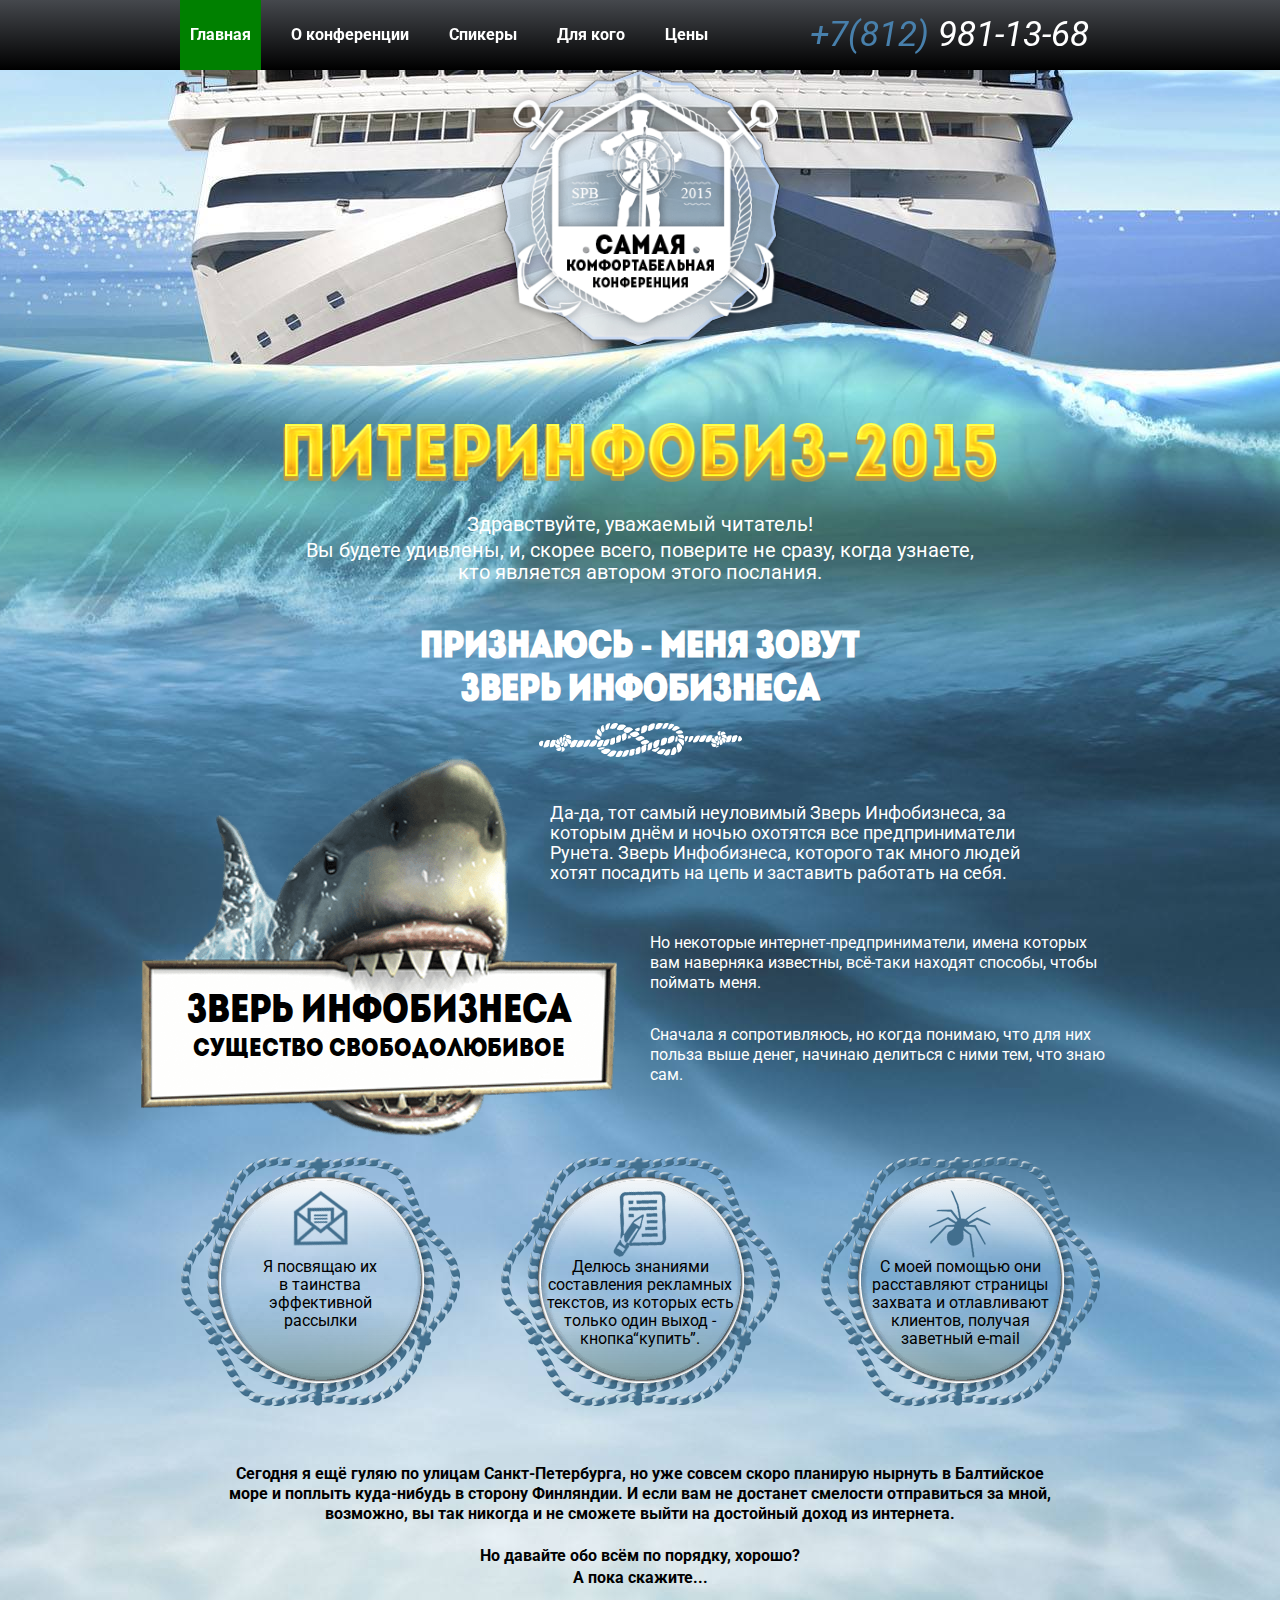
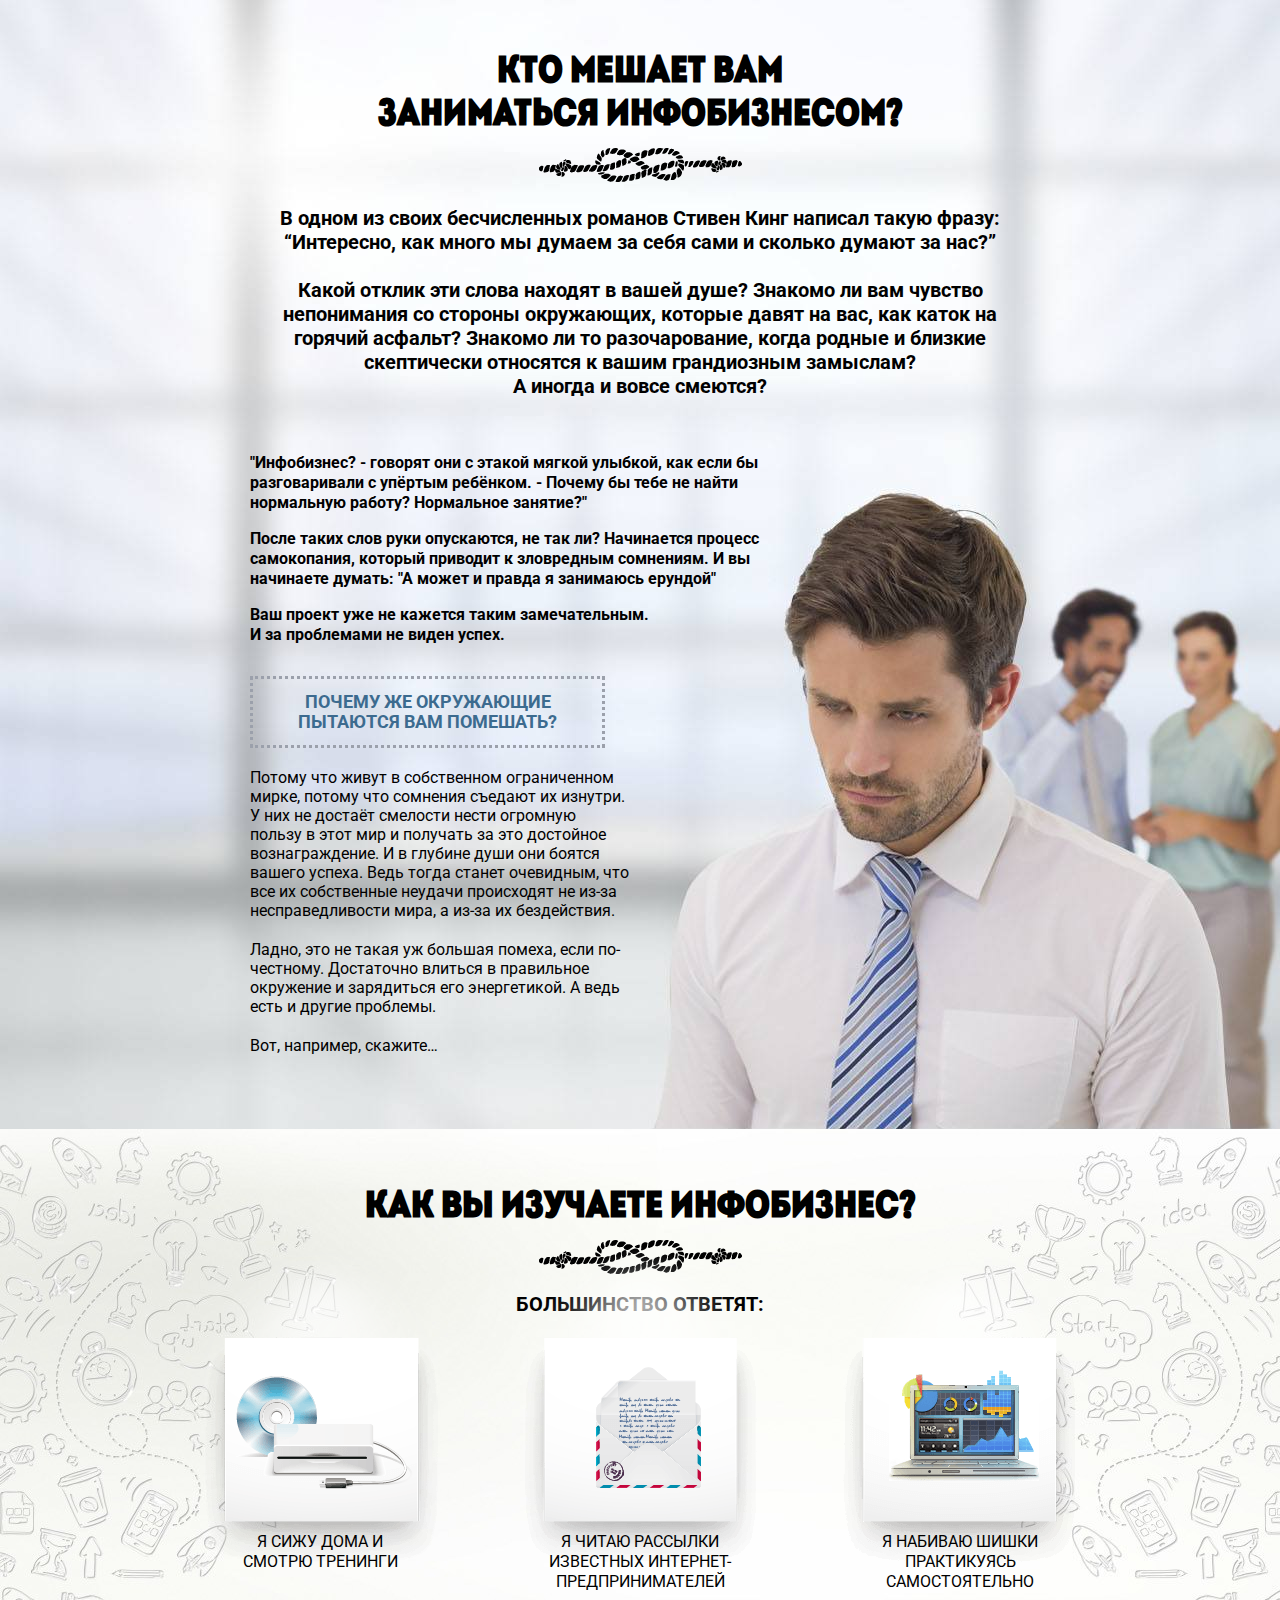
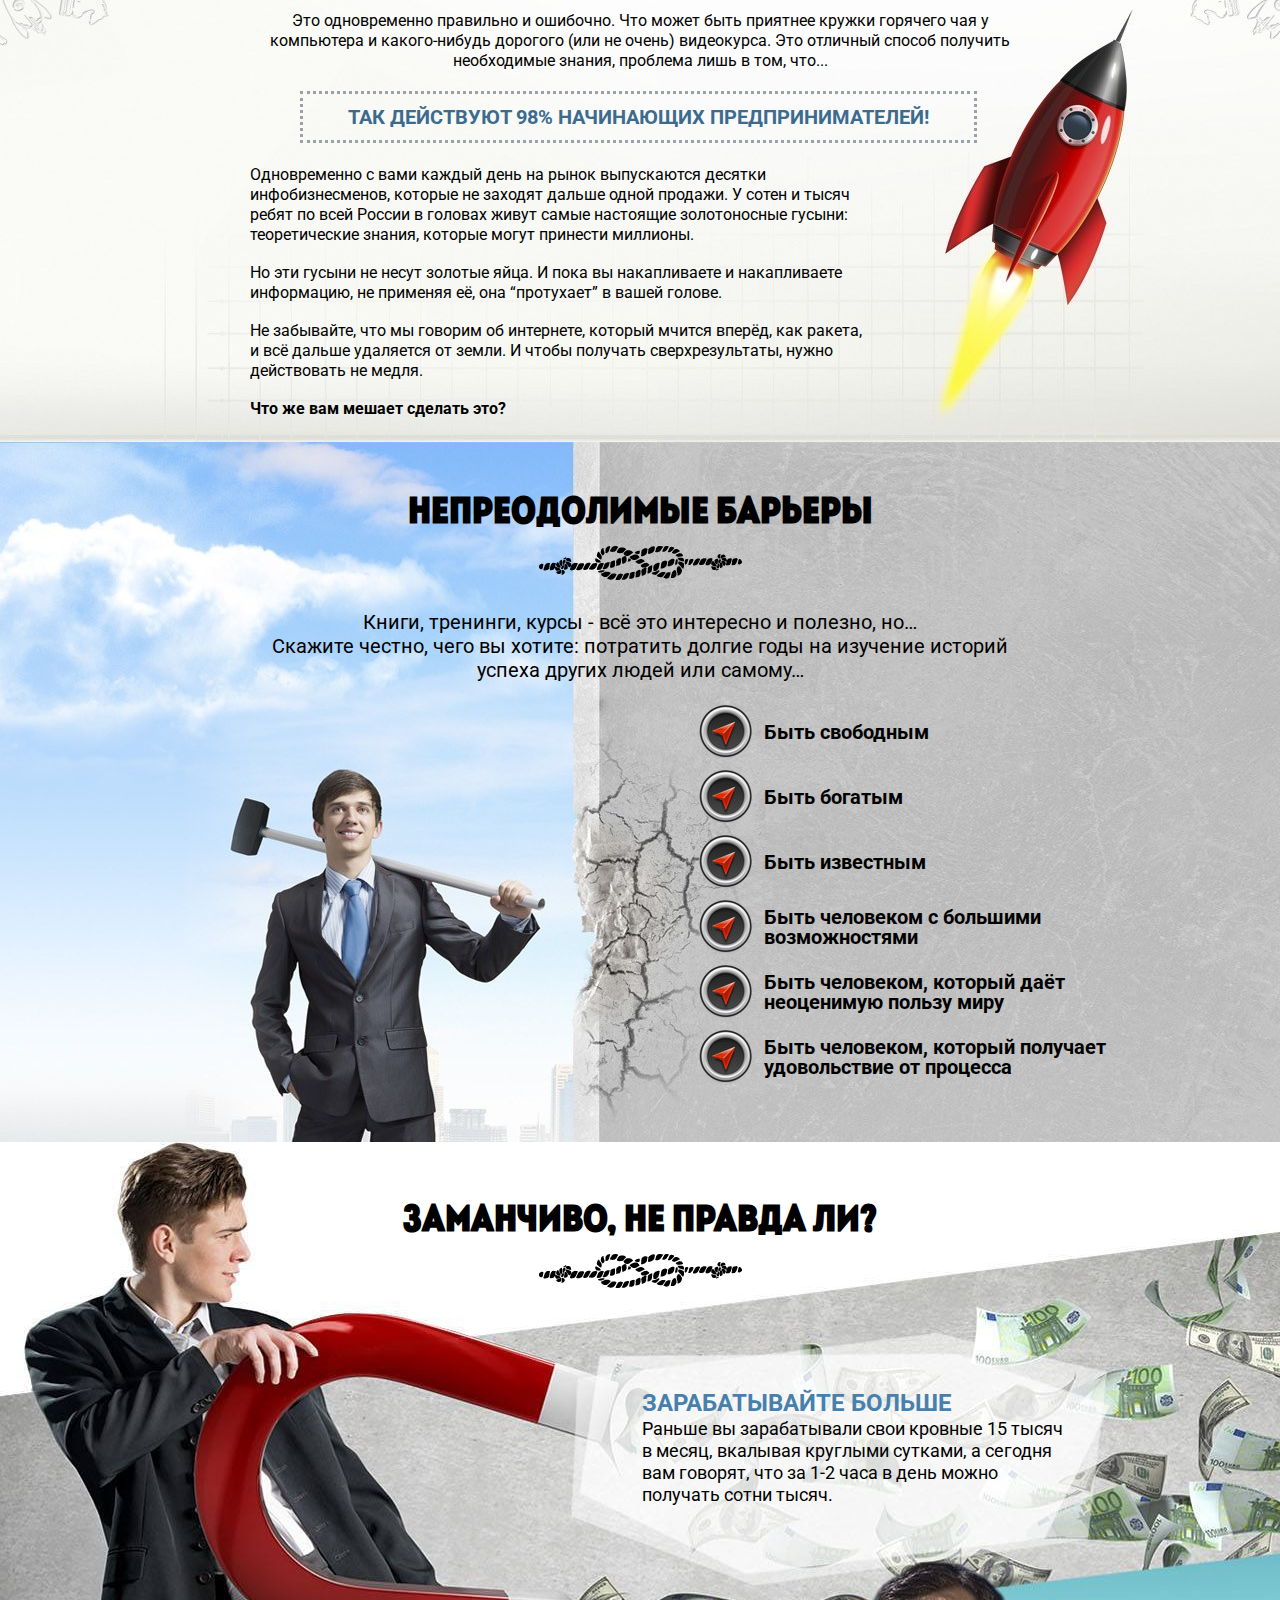
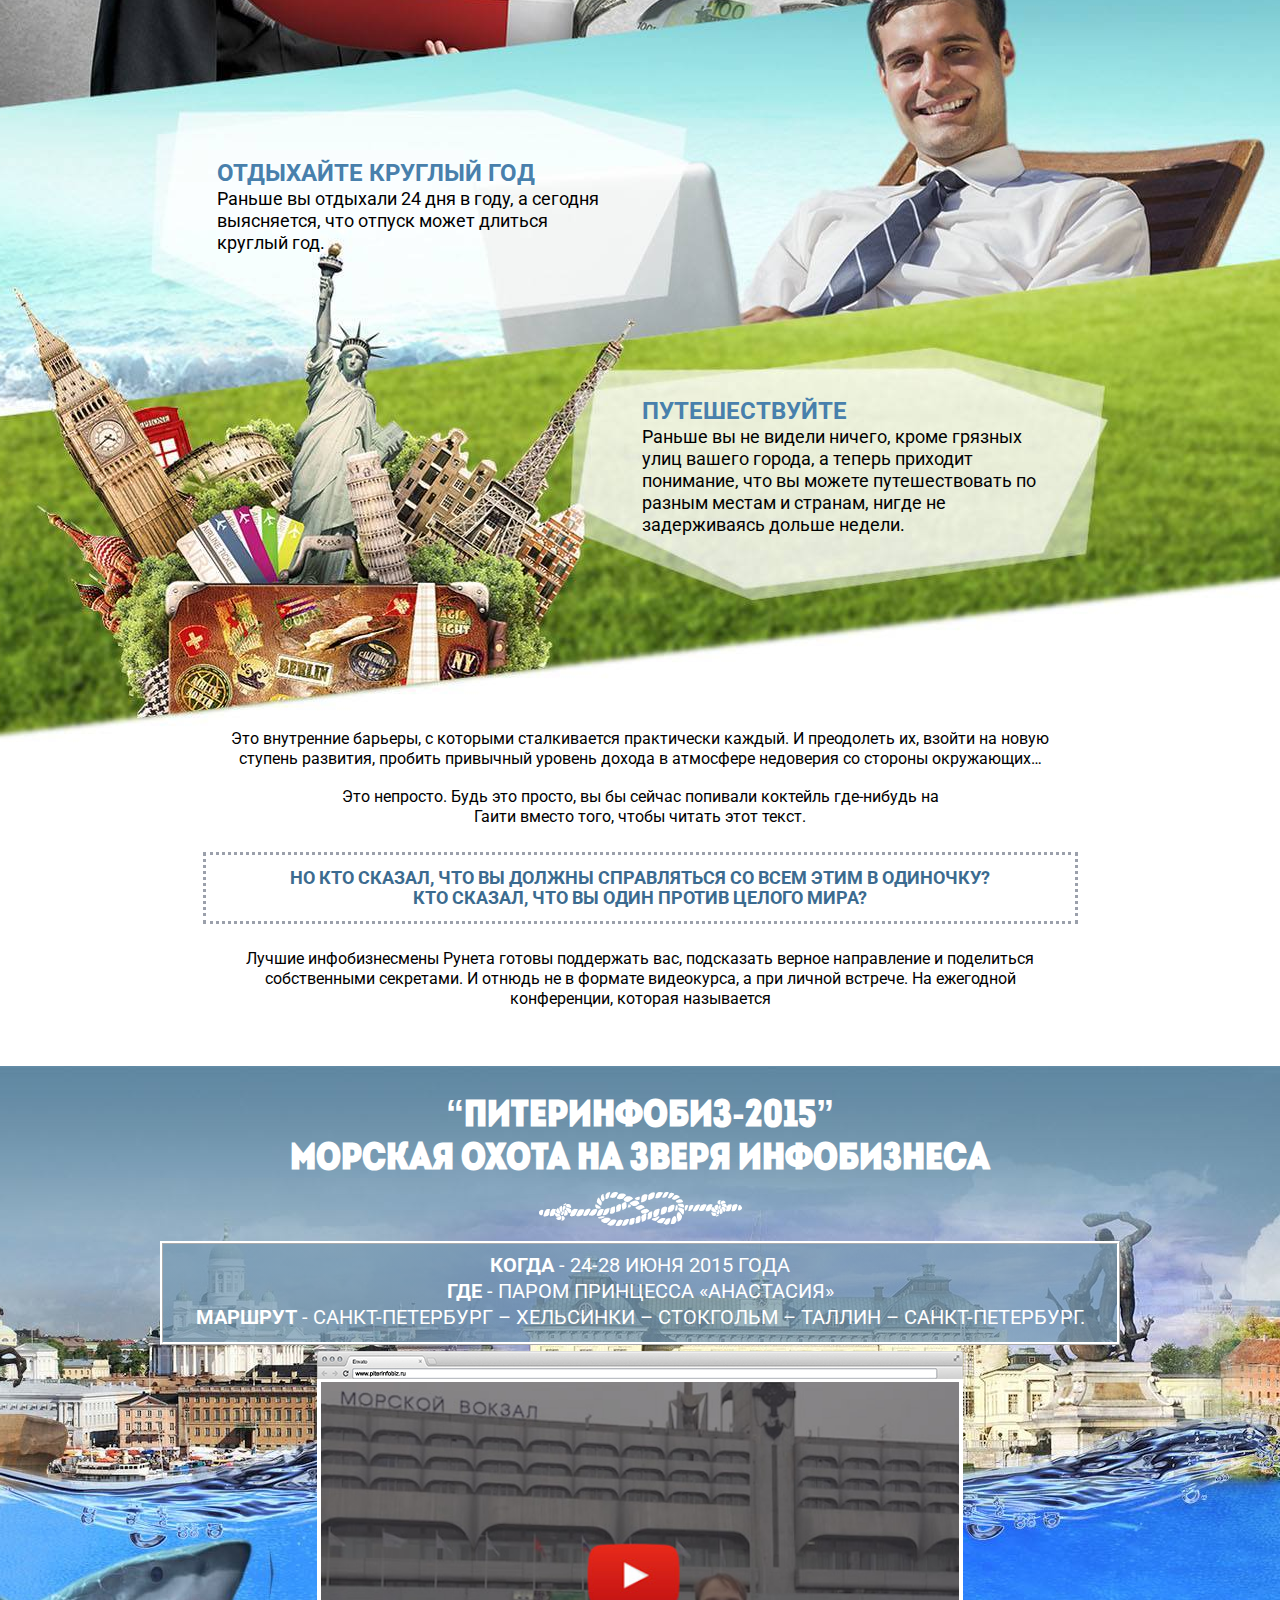
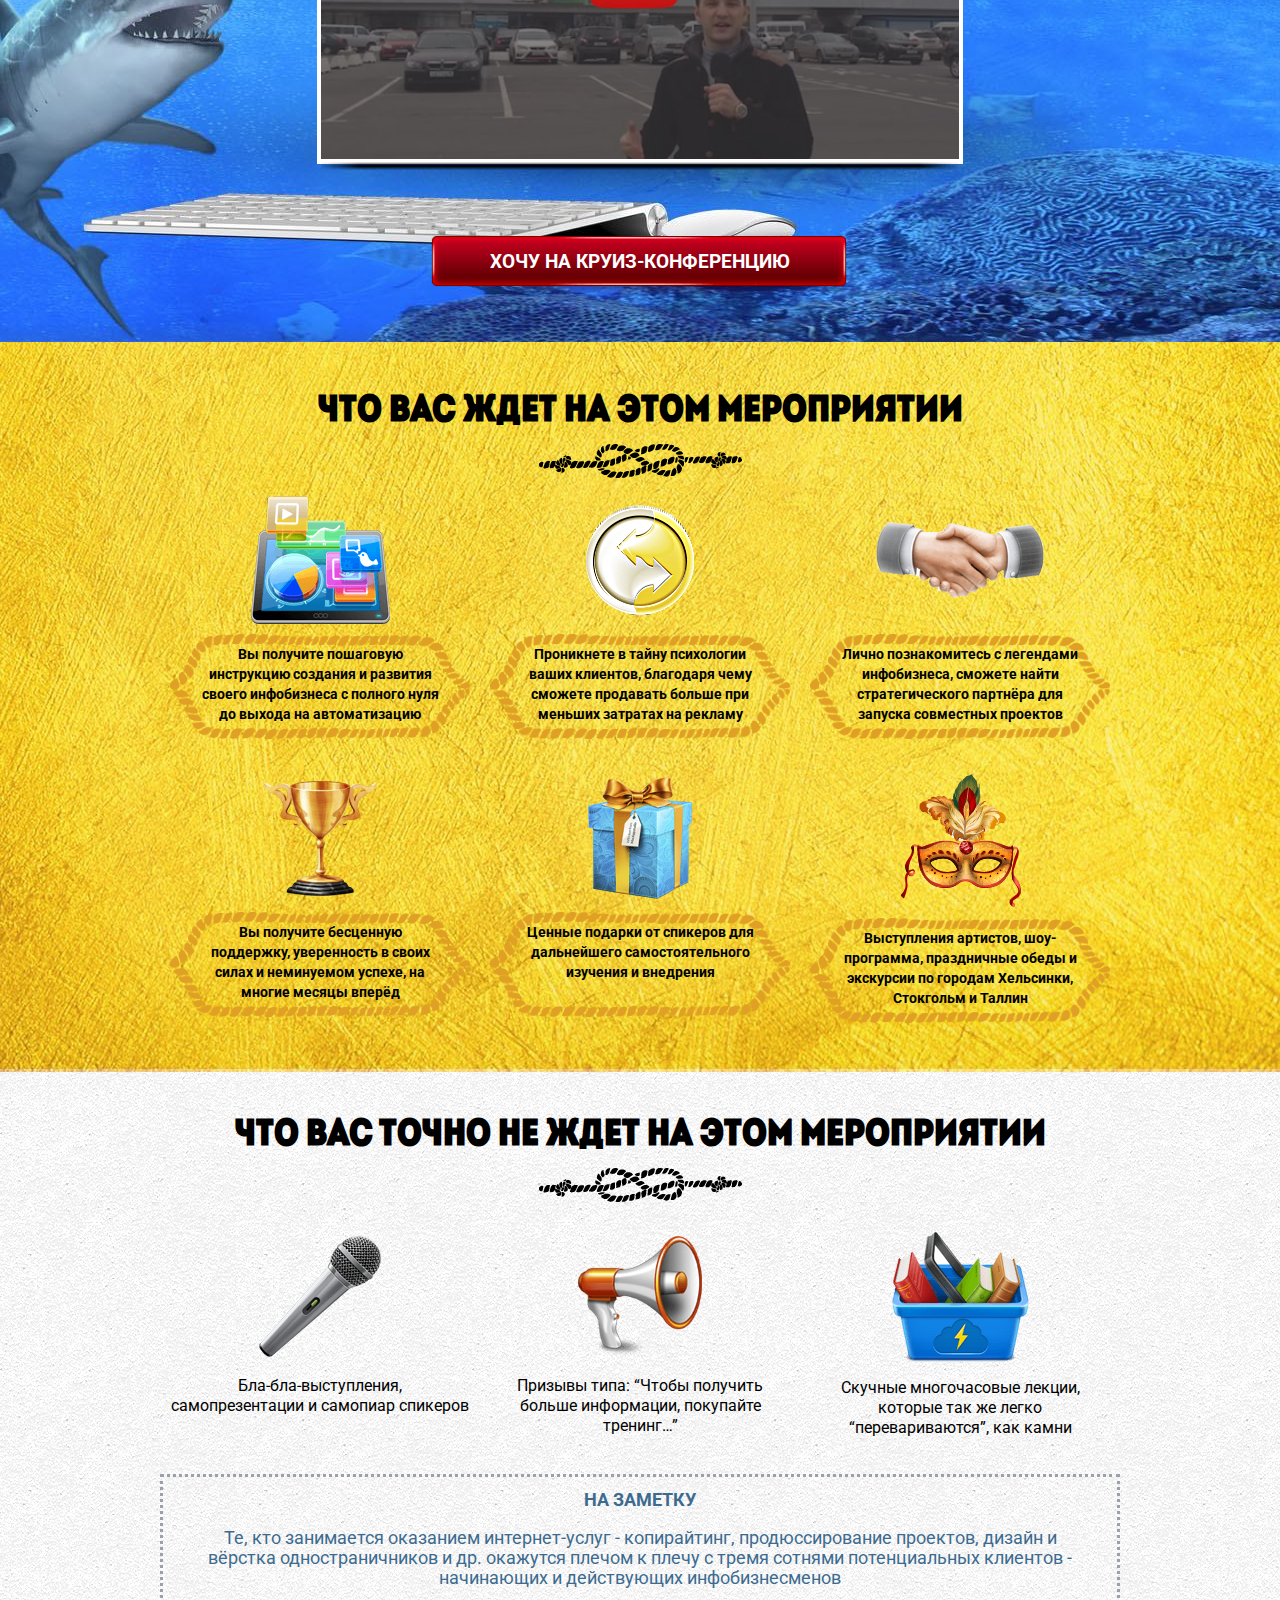
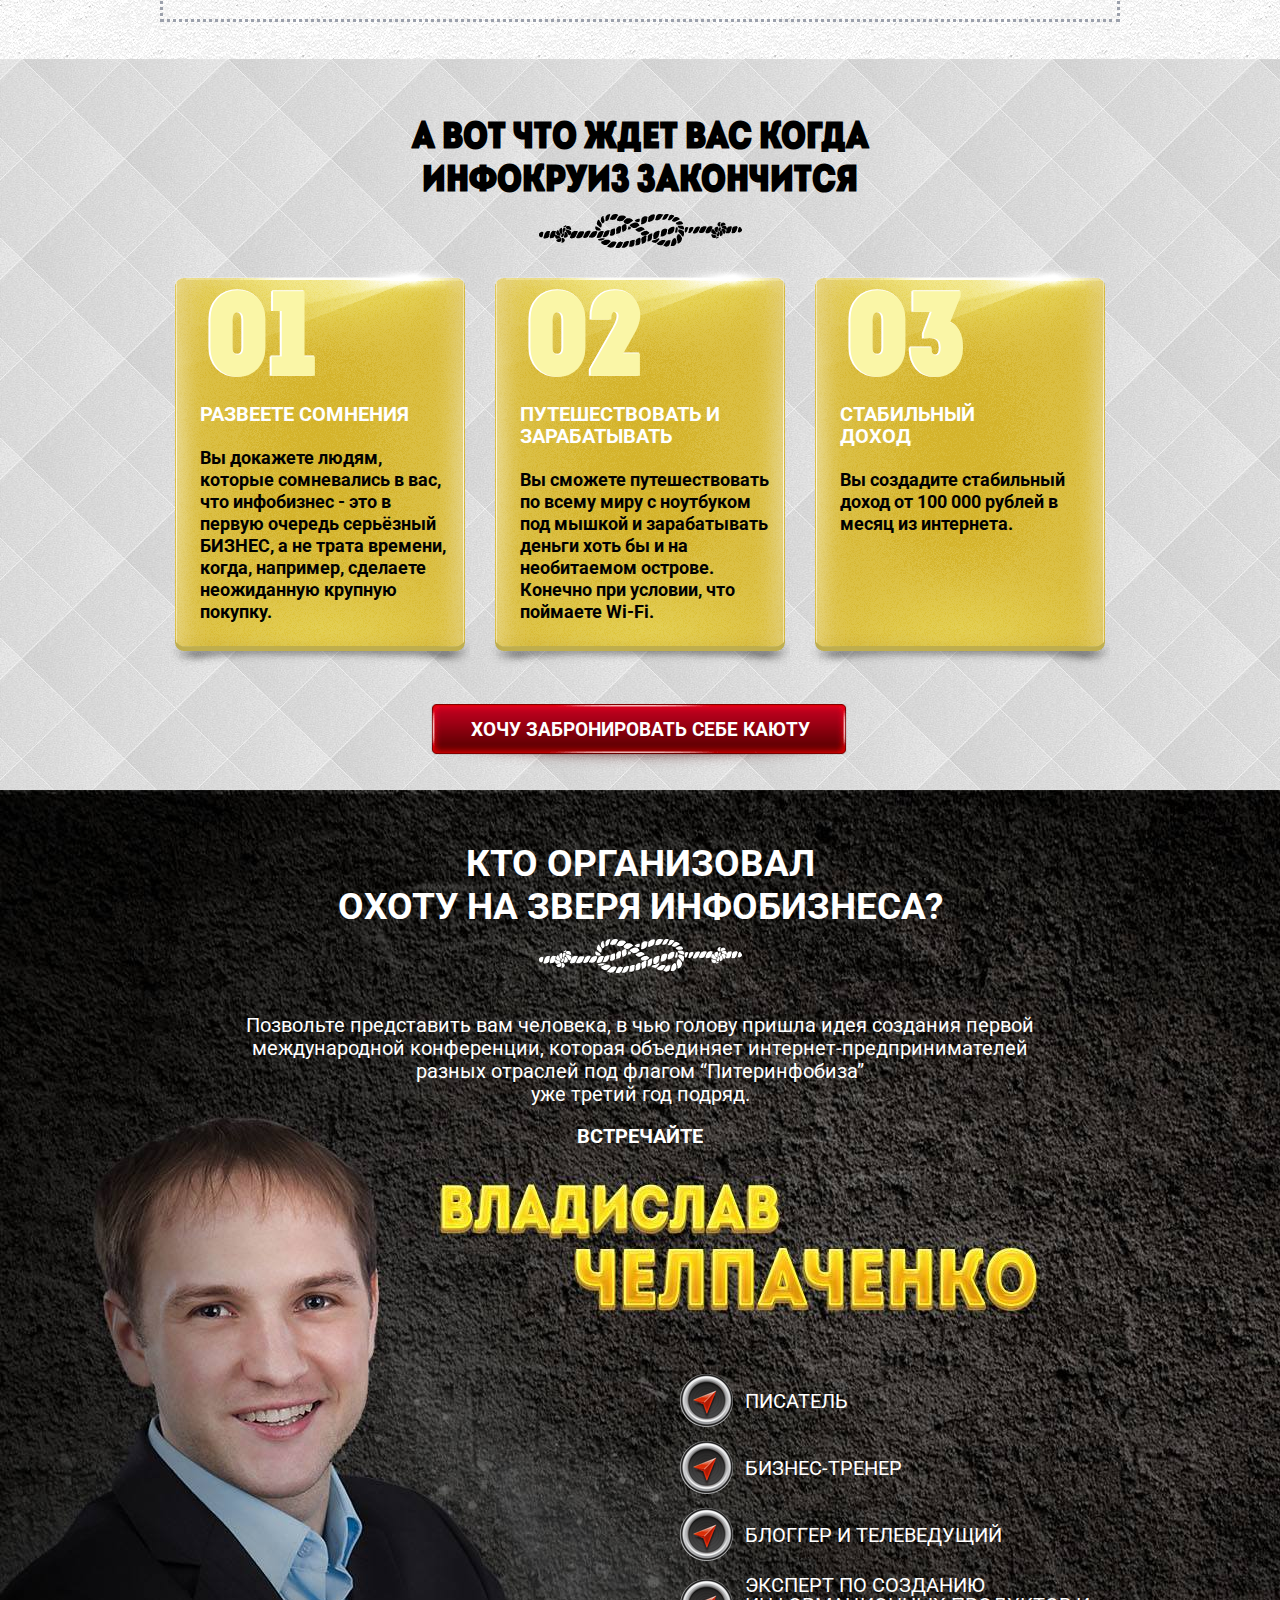
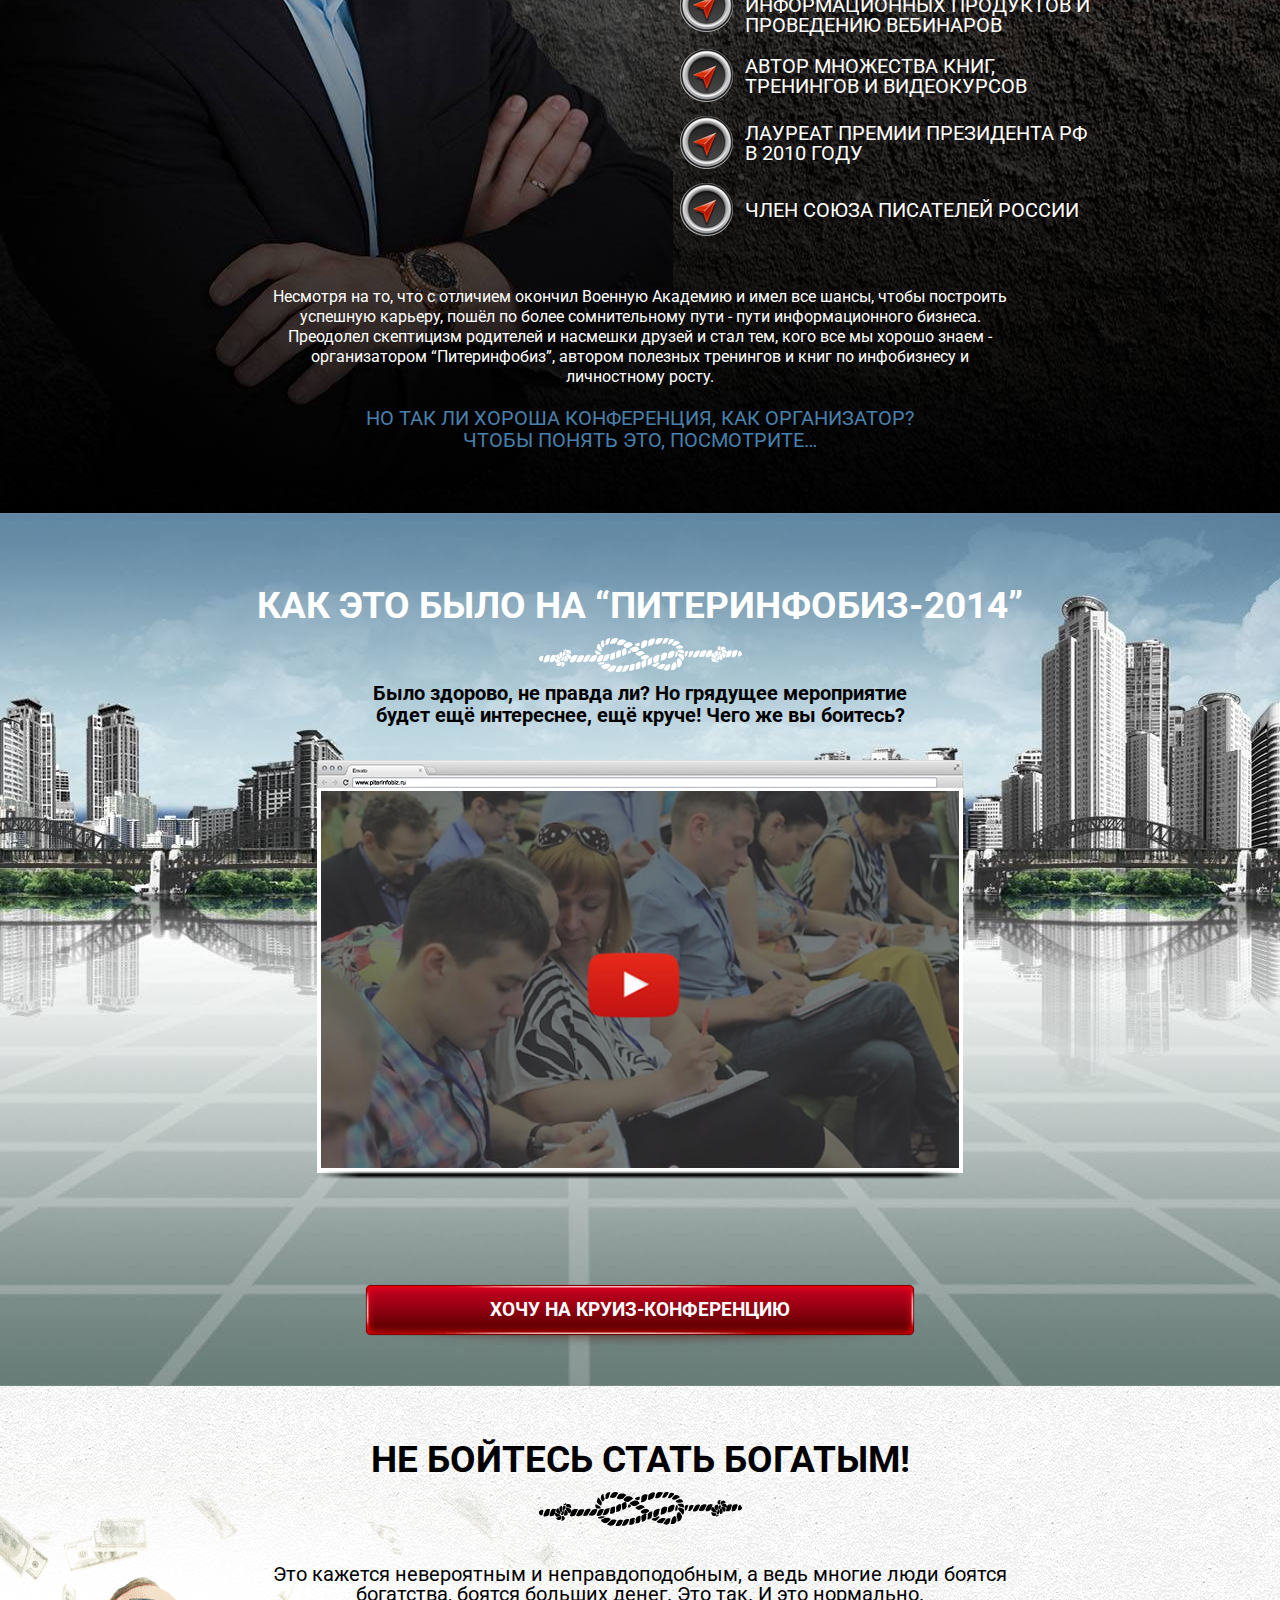
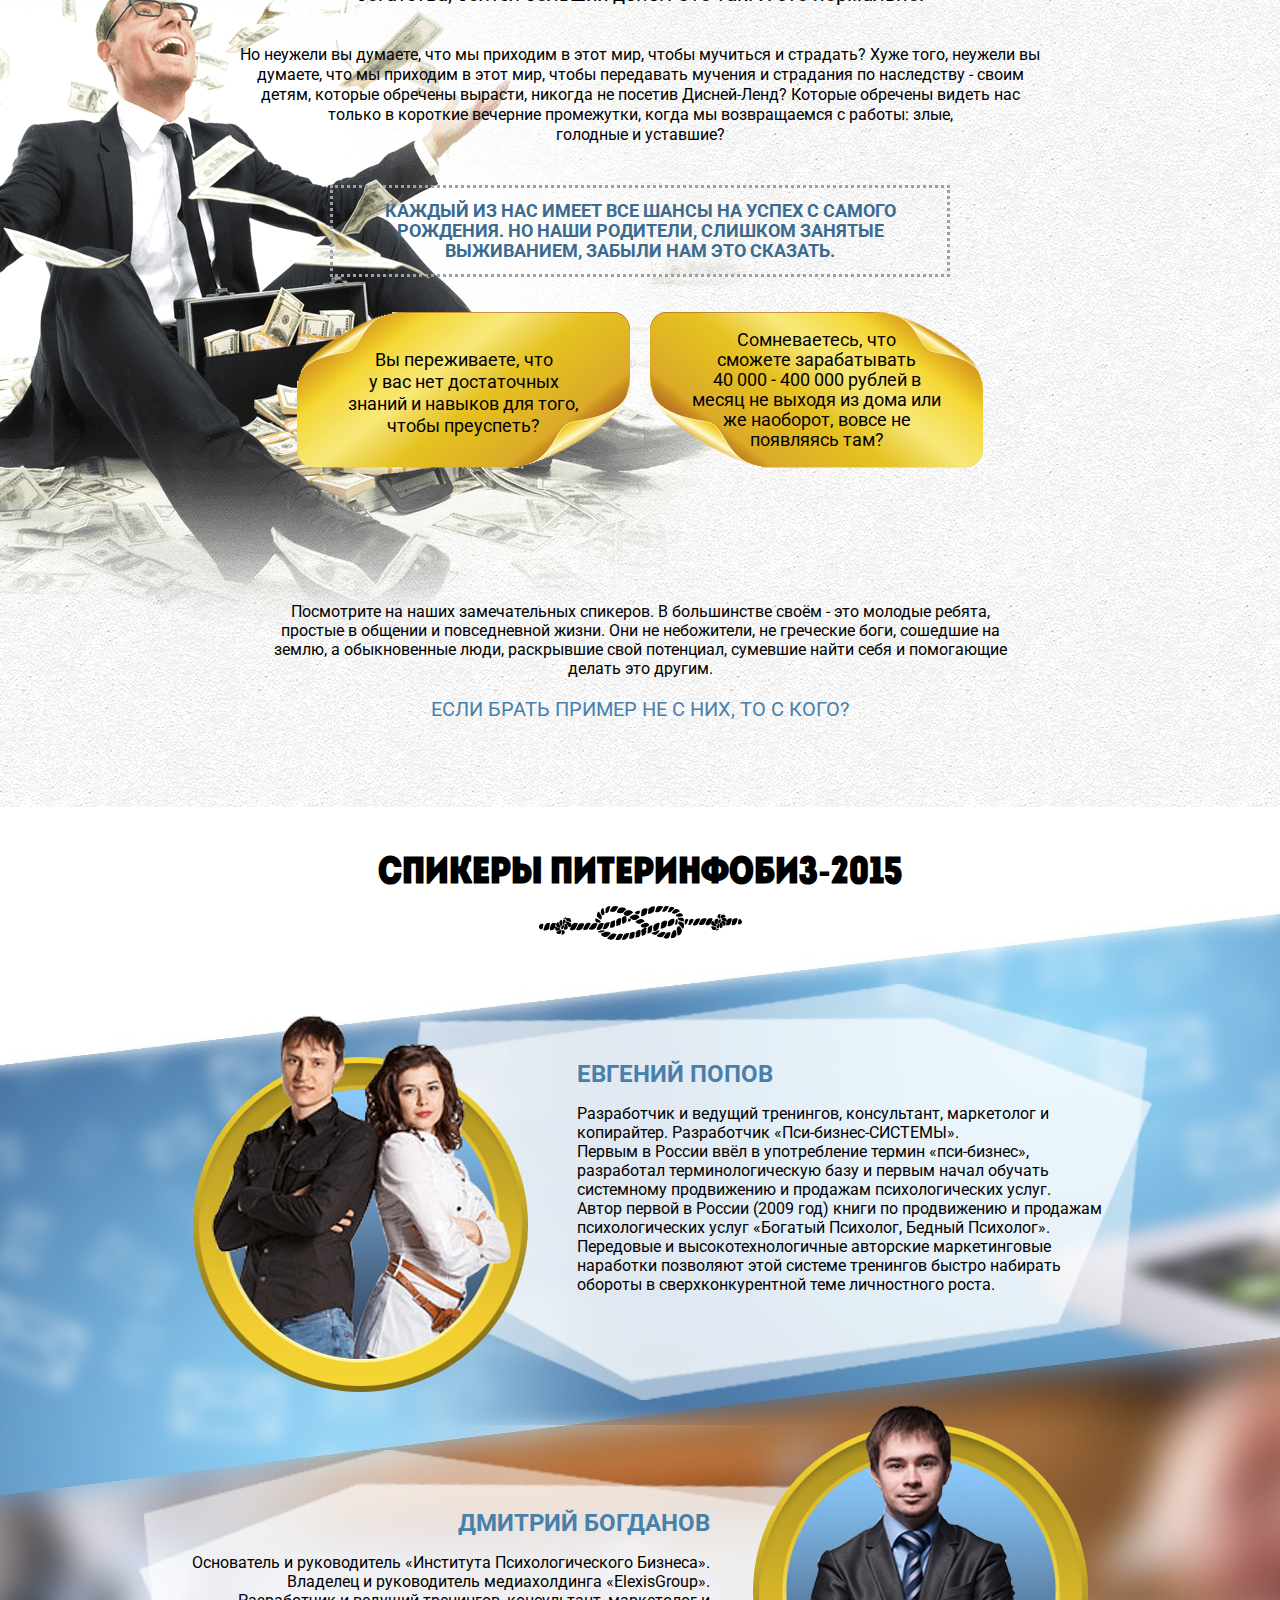
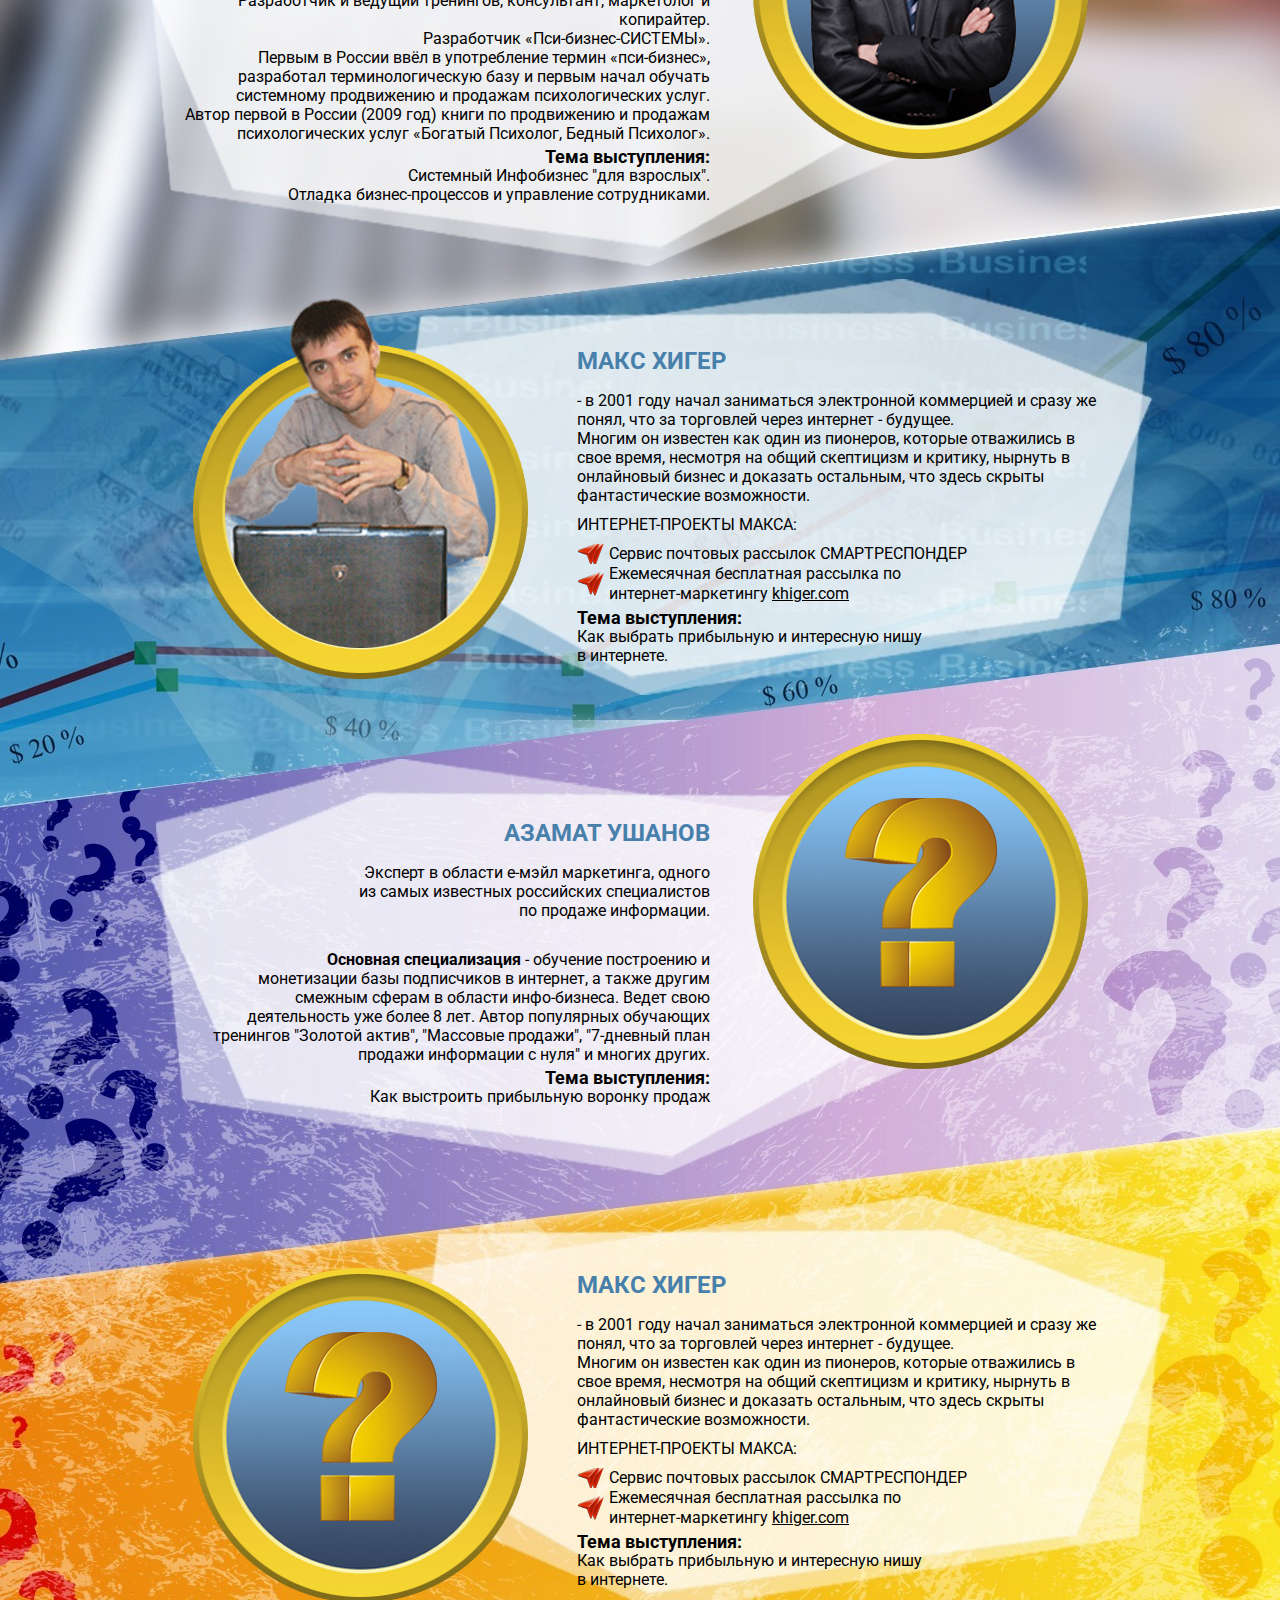
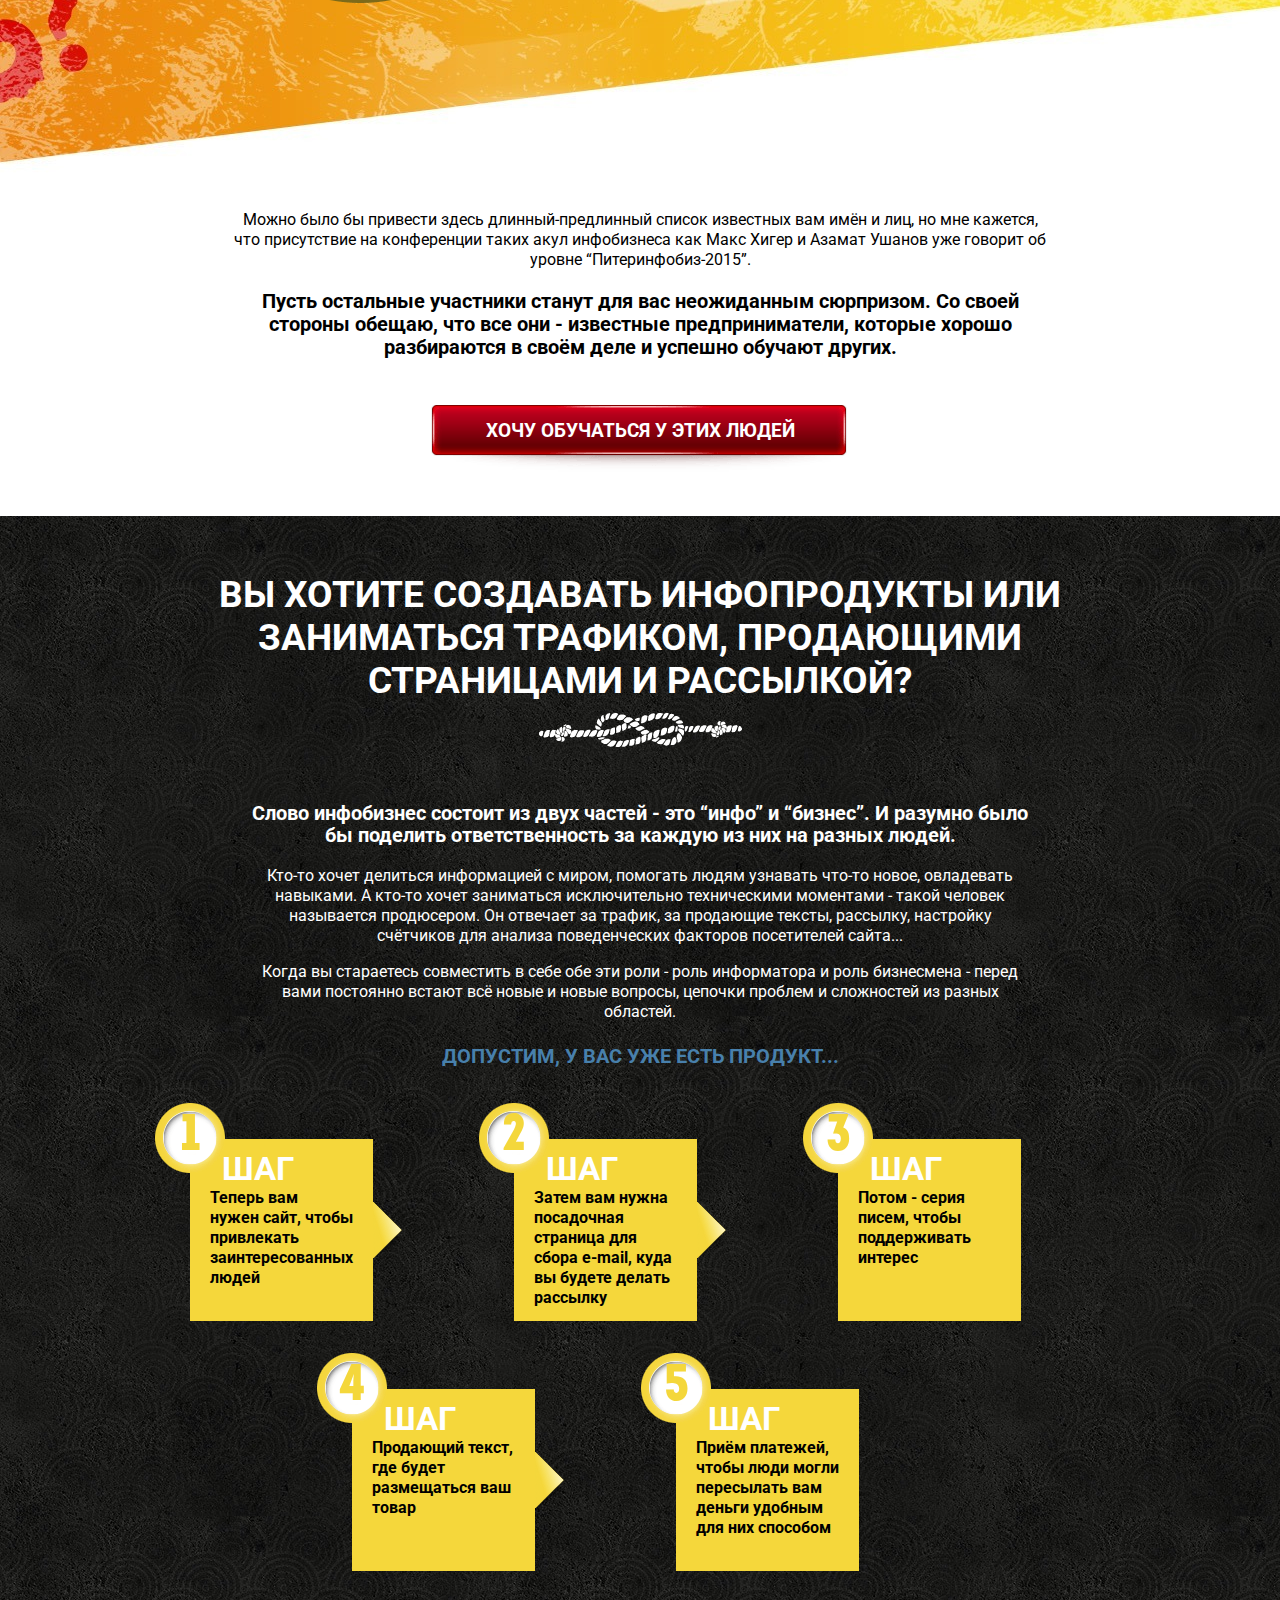
==== index.html @ a7d90e61 "Added PT-2015 V3" ====
<!doctype html>
<html>
<head>
    <meta charset="UTF-8">
    <title>Piterinfobiz-2015</title>
    <!--[if lt IE 9]>
    <meta http-equiv="refresh" content="0;URL=ie.html">
    <![endif]-->
    <script type="text/javascript">
        location.replace("piterinfobiz.html");
    </script>
</head>
<style>
    body {
        background-color: #fff;
        color: #0052FF;
        text-align: center;
        font-family: Arial,sans-serif;
        font-size: 16px;
        font-weight: bold;
    }

    a {
        color: #000;
        font-family: Tahoma,sans-serif;
        font-size: 18px;
        text-decoration: none;
    }

    a:hover {
        text-decoration: underline;
    }
</style>
<body>
<p><img src="lossy-images/piterinfobiz-main.logo.jpg" alt="Питеринфобиз"/></p>

<p>Уважаемый посетитель!</p>


<p>Для правильной работы сайта и удобства необходимо включить
    <a href="http://www.enable-javascript.com/ru/" title="http://www.enable-javascript.com/ru/" target="_blank">
        Javascript !
    </a> в вашем браузере.
</p>
</body>
</html>
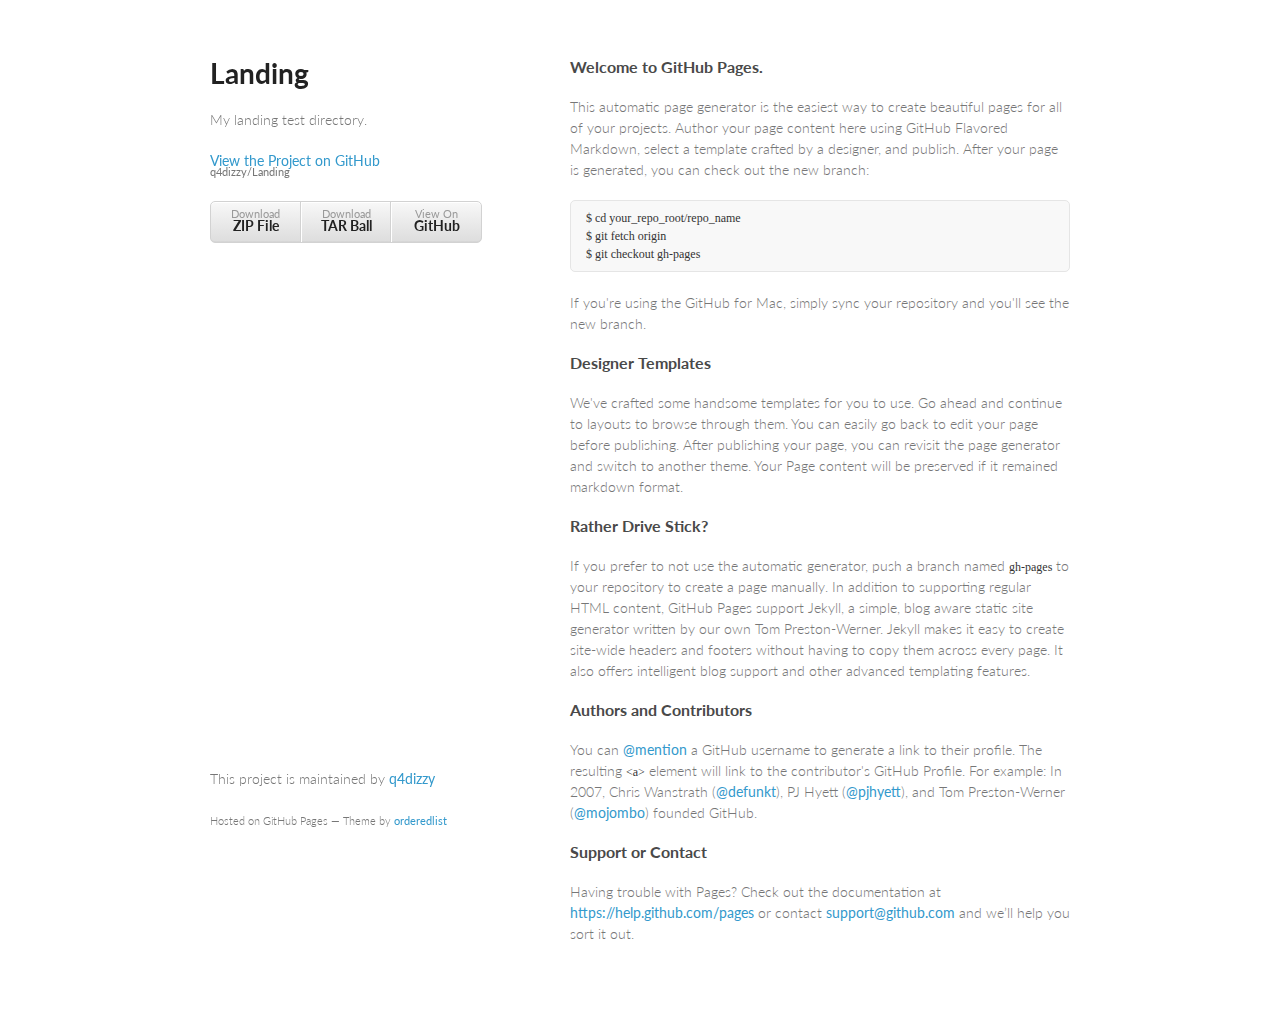
==== commit 21aad593: "Create gh-pages branch via GitHub" ====
--- a/index.html
+++ b/index.html
@@ -1,46 +1,71 @@
 <!doctype html>
 <html>
-<head>
-    <meta charset="UTF-8">
-    <title>Piterinfobiz-2015</title>
+  <head>
+    <meta charset="utf-8">
+    <meta http-equiv="X-UA-Compatible" content="chrome=1">
+    <title>Landing by q4dizzy</title>
+
+    <link rel="stylesheet" href="stylesheets/styles.css">
+    <link rel="stylesheet" href="stylesheets/pygment_trac.css">
+    <meta name="viewport" content="width=device-width, initial-scale=1, user-scalable=no">
     <!--[if lt IE 9]>
-    <meta http-equiv="refresh" content="0;URL=ie.html">
+    <script src="//html5shiv.googlecode.com/svn/trunk/html5.js"></script>
     <![endif]-->
-    <script type="text/javascript">
-        location.replace("piterinfobiz.html");
-    </script>
-</head>
-<style>
-    body {
-        background-color: #fff;
-        color: #0052FF;
-        text-align: center;
-        font-family: Arial,sans-serif;
-        font-size: 16px;
-        font-weight: bold;
-    }
+  </head>
+  <body>
+    <div class="wrapper">
+      <header>
+        <h1>Landing</h1>
+        <p>My landing test directory.</p>
 
-    a {
-        color: #000;
-        font-family: Tahoma,sans-serif;
-        font-size: 18px;
-        text-decoration: none;
-    }
-
-    a:hover {
-        text-decoration: underline;
-    }
-</style>
-<body>
-<p><img src="lossy-images/piterinfobiz-main.logo.jpg" alt="Питеринфобиз"/></p>
-
-<p>Уважаемый посетитель!</p>
+        <p class="view"><a href="https://github.com/q4dizzy/Landing">View the Project on GitHub <small>q4dizzy/Landing</small></a></p>
 
 
-<p>Для правильной работы сайта и удобства необходимо включить
-    <a href="http://www.enable-javascript.com/ru/" title="http://www.enable-javascript.com/ru/" target="_blank">
-        Javascript !
-    </a> в вашем браузере.
-</p>
-</body>
+        <ul>
+          <li><a href="https://github.com/q4dizzy/Landing/zipball/master">Download <strong>ZIP File</strong></a></li>
+          <li><a href="https://github.com/q4dizzy/Landing/tarball/master">Download <strong>TAR Ball</strong></a></li>
+          <li><a href="https://github.com/q4dizzy/Landing">View On <strong>GitHub</strong></a></li>
+        </ul>
+      </header>
+      <section>
+        <h3>
+<a id="welcome-to-github-pages" class="anchor" href="#welcome-to-github-pages" aria-hidden="true"><span class="octicon octicon-link"></span></a>Welcome to GitHub Pages.</h3>
+
+<p>This automatic page generator is the easiest way to create beautiful pages for all of your projects. Author your page content here using GitHub Flavored Markdown, select a template crafted by a designer, and publish. After your page is generated, you can check out the new branch:</p>
+
+<pre><code>$ cd your_repo_root/repo_name
+$ git fetch origin
+$ git checkout gh-pages
+</code></pre>
+
+<p>If you're using the GitHub for Mac, simply sync your repository and you'll see the new branch.</p>
+
+<h3>
+<a id="designer-templates" class="anchor" href="#designer-templates" aria-hidden="true"><span class="octicon octicon-link"></span></a>Designer Templates</h3>
+
+<p>We've crafted some handsome templates for you to use. Go ahead and continue to layouts to browse through them. You can easily go back to edit your page before publishing. After publishing your page, you can revisit the page generator and switch to another theme. Your Page content will be preserved if it remained markdown format.</p>
+
+<h3>
+<a id="rather-drive-stick" class="anchor" href="#rather-drive-stick" aria-hidden="true"><span class="octicon octicon-link"></span></a>Rather Drive Stick?</h3>
+
+<p>If you prefer to not use the automatic generator, push a branch named <code>gh-pages</code> to your repository to create a page manually. In addition to supporting regular HTML content, GitHub Pages support Jekyll, a simple, blog aware static site generator written by our own Tom Preston-Werner. Jekyll makes it easy to create site-wide headers and footers without having to copy them across every page. It also offers intelligent blog support and other advanced templating features.</p>
+
+<h3>
+<a id="authors-and-contributors" class="anchor" href="#authors-and-contributors" aria-hidden="true"><span class="octicon octicon-link"></span></a>Authors and Contributors</h3>
+
+<p>You can <a href="https://github.com/blog/821" class="user-mention">@mention</a> a GitHub username to generate a link to their profile. The resulting <code>&lt;a&gt;</code> element will link to the contributor's GitHub Profile. For example: In 2007, Chris Wanstrath (<a href="https://github.com/defunkt" class="user-mention">@defunkt</a>), PJ Hyett (<a href="https://github.com/pjhyett" class="user-mention">@pjhyett</a>), and Tom Preston-Werner (<a href="https://github.com/mojombo" class="user-mention">@mojombo</a>) founded GitHub.</p>
+
+<h3>
+<a id="support-or-contact" class="anchor" href="#support-or-contact" aria-hidden="true"><span class="octicon octicon-link"></span></a>Support or Contact</h3>
+
+<p>Having trouble with Pages? Check out the documentation at <a href="https://help.github.com/pages">https://help.github.com/pages</a> or contact <a href="mailto:support@github.com">support@github.com</a> and we’ll help you sort it out.</p>
+      </section>
+      <footer>
+        <p>This project is maintained by <a href="https://github.com/q4dizzy">q4dizzy</a></p>
+        <p><small>Hosted on GitHub Pages &mdash; Theme by <a href="https://github.com/orderedlist">orderedlist</a></small></p>
+      </footer>
+    </div>
+    <script src="javascripts/scale.fix.js"></script>
+    
+  </body>
 </html>--- a/stylesheets/styles.css
+++ b/stylesheets/styles.css
@@ -0,0 +1,255 @@
+@import url(https://fonts.googleapis.com/css?family=Lato:300italic,700italic,300,700);
+
+body {
+  padding:50px;
+  font:14px/1.5 Lato, "Helvetica Neue", Helvetica, Arial, sans-serif;
+  color:#777;
+  font-weight:300;
+}
+
+h1, h2, h3, h4, h5, h6 {
+  color:#222;
+  margin:0 0 20px;
+}
+
+p, ul, ol, table, pre, dl {
+  margin:0 0 20px;
+}
+
+h1, h2, h3 {
+  line-height:1.1;
+}
+
+h1 {
+  font-size:28px;
+}
+
+h2 {
+  color:#393939;
+}
+
+h3, h4, h5, h6 {
+  color:#494949;
+}
+
+a {
+  color:#39c;
+  font-weight:400;
+  text-decoration:none;
+}
+
+a small {
+  font-size:11px;
+  color:#777;
+  margin-top:-0.6em;
+  display:block;
+}
+
+.wrapper {
+  width:860px;
+  margin:0 auto;
+}
+
+blockquote {
+  border-left:1px solid #e5e5e5;
+  margin:0;
+  padding:0 0 0 20px;
+  font-style:italic;
+}
+
+code, pre {
+  font-family:Monaco, Bitstream Vera Sans Mono, Lucida Console, Terminal;
+  color:#333;
+  font-size:12px;
+}
+
+pre {
+  padding:8px 15px;
+  background: #f8f8f8;  
+  border-radius:5px;
+  border:1px solid #e5e5e5;
+  overflow-x: auto;
+}
+
+table {
+  width:100%;
+  border-collapse:collapse;
+}
+
+th, td {
+  text-align:left;
+  padding:5px 10px;
+  border-bottom:1px solid #e5e5e5;
+}
+
+dt {
+  color:#444;
+  font-weight:700;
+}
+
+th {
+  color:#444;
+}
+
+img {
+  max-width:100%;
+}
+
+header {
+  width:270px;
+  float:left;
+  position:fixed;
+}
+
+header ul {
+  list-style:none;
+  height:40px;
+  
+  padding:0;
+  
+  background: #eee;
+  background: -moz-linear-gradient(top, #f8f8f8 0%, #dddddd 100%);
+  background: -webkit-gradient(linear, left top, left bottom, color-stop(0%,#f8f8f8), color-stop(100%,#dddddd));
+  background: -webkit-linear-gradient(top, #f8f8f8 0%,#dddddd 100%);
+  background: -o-linear-gradient(top, #f8f8f8 0%,#dddddd 100%);
+  background: -ms-linear-gradient(top, #f8f8f8 0%,#dddddd 100%);
+  background: linear-gradient(top, #f8f8f8 0%,#dddddd 100%);
+  
+  border-radius:5px;
+  border:1px solid #d2d2d2;
+  box-shadow:inset #fff 0 1px 0, inset rgba(0,0,0,0.03) 0 -1px 0;
+  width:270px;
+}
+
+header li {
+  width:89px;
+  float:left;
+  border-right:1px solid #d2d2d2;
+  height:40px;
+}
+
+header ul a {
+  line-height:1;
+  font-size:11px;
+  color:#999;
+  display:block;
+  text-align:center;
+  padding-top:6px;
+  height:40px;
+}
+
+strong {
+  color:#222;
+  font-weight:700;
+}
+
+header ul li + li {
+  width:88px;
+  border-left:1px solid #fff;
+}
+
+header ul li + li + li {
+  border-right:none;
+  width:89px;
+}
+
+header ul a strong {
+  font-size:14px;
+  display:block;
+  color:#222;
+}
+
+section {
+  width:500px;
+  float:right;
+  padding-bottom:50px;
+}
+
+small {
+  font-size:11px;
+}
+
+hr {
+  border:0;
+  background:#e5e5e5;
+  height:1px;
+  margin:0 0 20px;
+}
+
+footer {
+  width:270px;
+  float:left;
+  position:fixed;
+  bottom:50px;
+}
+
+@media print, screen and (max-width: 960px) {
+  
+  div.wrapper {
+    width:auto;
+    margin:0;
+  }
+  
+  header, section, footer {
+    float:none;
+    position:static;
+    width:auto;
+  }
+  
+  header {
+    padding-right:320px;
+  }
+  
+  section {
+    border:1px solid #e5e5e5;
+    border-width:1px 0;
+    padding:20px 0;
+    margin:0 0 20px;
+  }
+  
+  header a small {
+    display:inline;
+  }
+  
+  header ul {
+    position:absolute;
+    right:50px;
+    top:52px;
+  }
+}
+
+@media print, screen and (max-width: 720px) {
+  body {
+    word-wrap:break-word;
+  }
+  
+  header {
+    padding:0;
+  }
+  
+  header ul, header p.view {
+    position:static;
+  }
+  
+  pre, code {
+    word-wrap:normal;
+  }
+}
+
+@media print, screen and (max-width: 480px) {
+  body {
+    padding:15px;
+  }
+  
+  header ul {
+    display:none;
+  }
+}
+
+@media print {
+  body {
+    padding:0.4in;
+    font-size:12pt;
+    color:#444;
+  }
+}
--- a/stylesheets/pygment_trac.css
+++ b/stylesheets/pygment_trac.css
@@ -0,0 +1,69 @@
+.highlight  { background: #ffffff; }
+.highlight .c { color: #999988; font-style: italic } /* Comment */
+.highlight .err { color: #a61717; background-color: #e3d2d2 } /* Error */
+.highlight .k { font-weight: bold } /* Keyword */
+.highlight .o { font-weight: bold } /* Operator */
+.highlight .cm { color: #999988; font-style: italic } /* Comment.Multiline */
+.highlight .cp { color: #999999; font-weight: bold } /* Comment.Preproc */
+.highlight .c1 { color: #999988; font-style: italic } /* Comment.Single */
+.highlight .cs { color: #999999; font-weight: bold; font-style: italic } /* Comment.Special */
+.highlight .gd { color: #000000; background-color: #ffdddd } /* Generic.Deleted */
+.highlight .gd .x { color: #000000; background-color: #ffaaaa } /* Generic.Deleted.Specific */
+.highlight .ge { font-style: italic } /* Generic.Emph */
+.highlight .gr { color: #aa0000 } /* Generic.Error */
+.highlight .gh { color: #999999 } /* Generic.Heading */
+.highlight .gi { color: #000000; background-color: #ddffdd } /* Generic.Inserted */
+.highlight .gi .x { color: #000000; background-color: #aaffaa } /* Generic.Inserted.Specific */
+.highlight .go { color: #888888 } /* Generic.Output */
+.highlight .gp { color: #555555 } /* Generic.Prompt */
+.highlight .gs { font-weight: bold } /* Generic.Strong */
+.highlight .gu { color: #800080; font-weight: bold; } /* Generic.Subheading */
+.highlight .gt { color: #aa0000 } /* Generic.Traceback */
+.highlight .kc { font-weight: bold } /* Keyword.Constant */
+.highlight .kd { font-weight: bold } /* Keyword.Declaration */
+.highlight .kn { font-weight: bold } /* Keyword.Namespace */
+.highlight .kp { font-weight: bold } /* Keyword.Pseudo */
+.highlight .kr { font-weight: bold } /* Keyword.Reserved */
+.highlight .kt { color: #445588; font-weight: bold } /* Keyword.Type */
+.highlight .m { color: #009999 } /* Literal.Number */
+.highlight .s { color: #d14 } /* Literal.String */
+.highlight .na { color: #008080 } /* Name.Attribute */
+.highlight .nb { color: #0086B3 } /* Name.Builtin */
+.highlight .nc { color: #445588; font-weight: bold } /* Name.Class */
+.highlight .no { color: #008080 } /* Name.Constant */
+.highlight .ni { color: #800080 } /* Name.Entity */
+.highlight .ne { color: #990000; font-weight: bold } /* Name.Exception */
+.highlight .nf { color: #990000; font-weight: bold } /* Name.Function */
+.highlight .nn { color: #555555 } /* Name.Namespace */
+.highlight .nt { color: #000080 } /* Name.Tag */
+.highlight .nv { color: #008080 } /* Name.Variable */
+.highlight .ow { font-weight: bold } /* Operator.Word */
+.highlight .w { color: #bbbbbb } /* Text.Whitespace */
+.highlight .mf { color: #009999 } /* Literal.Number.Float */
+.highlight .mh { color: #009999 } /* Literal.Number.Hex */
+.highlight .mi { color: #009999 } /* Literal.Number.Integer */
+.highlight .mo { color: #009999 } /* Literal.Number.Oct */
+.highlight .sb { color: #d14 } /* Literal.String.Backtick */
+.highlight .sc { color: #d14 } /* Literal.String.Char */
+.highlight .sd { color: #d14 } /* Literal.String.Doc */
+.highlight .s2 { color: #d14 } /* Literal.String.Double */
+.highlight .se { color: #d14 } /* Literal.String.Escape */
+.highlight .sh { color: #d14 } /* Literal.String.Heredoc */
+.highlight .si { color: #d14 } /* Literal.String.Interpol */
+.highlight .sx { color: #d14 } /* Literal.String.Other */
+.highlight .sr { color: #009926 } /* Literal.String.Regex */
+.highlight .s1 { color: #d14 } /* Literal.String.Single */
+.highlight .ss { color: #990073 } /* Literal.String.Symbol */
+.highlight .bp { color: #999999 } /* Name.Builtin.Pseudo */
+.highlight .vc { color: #008080 } /* Name.Variable.Class */
+.highlight .vg { color: #008080 } /* Name.Variable.Global */
+.highlight .vi { color: #008080 } /* Name.Variable.Instance */
+.highlight .il { color: #009999 } /* Literal.Number.Integer.Long */
+
+.type-csharp .highlight .k { color: #0000FF }
+.type-csharp .highlight .kt { color: #0000FF }
+.type-csharp .highlight .nf { color: #000000; font-weight: normal }
+.type-csharp .highlight .nc { color: #2B91AF }
+.type-csharp .highlight .nn { color: #000000 }
+.type-csharp .highlight .s { color: #A31515 }
+.type-csharp .highlight .sc { color: #A31515 }
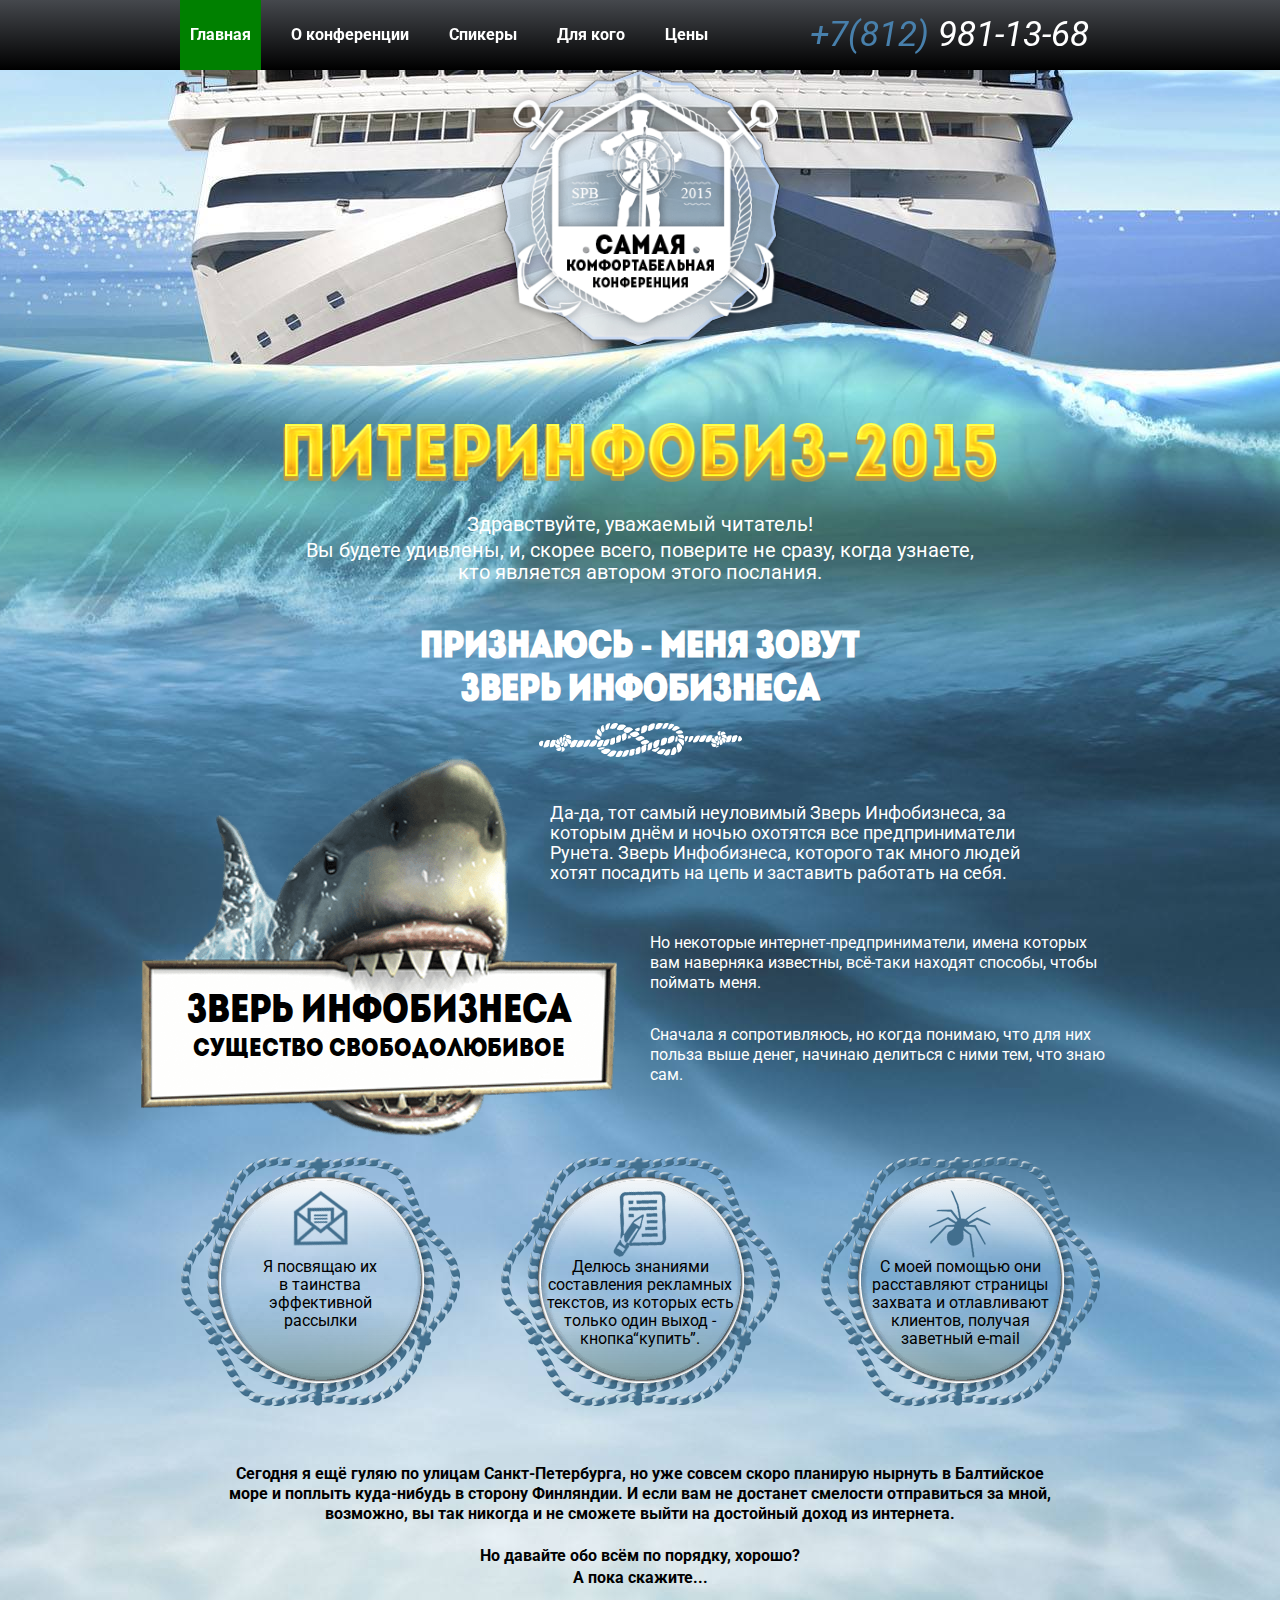
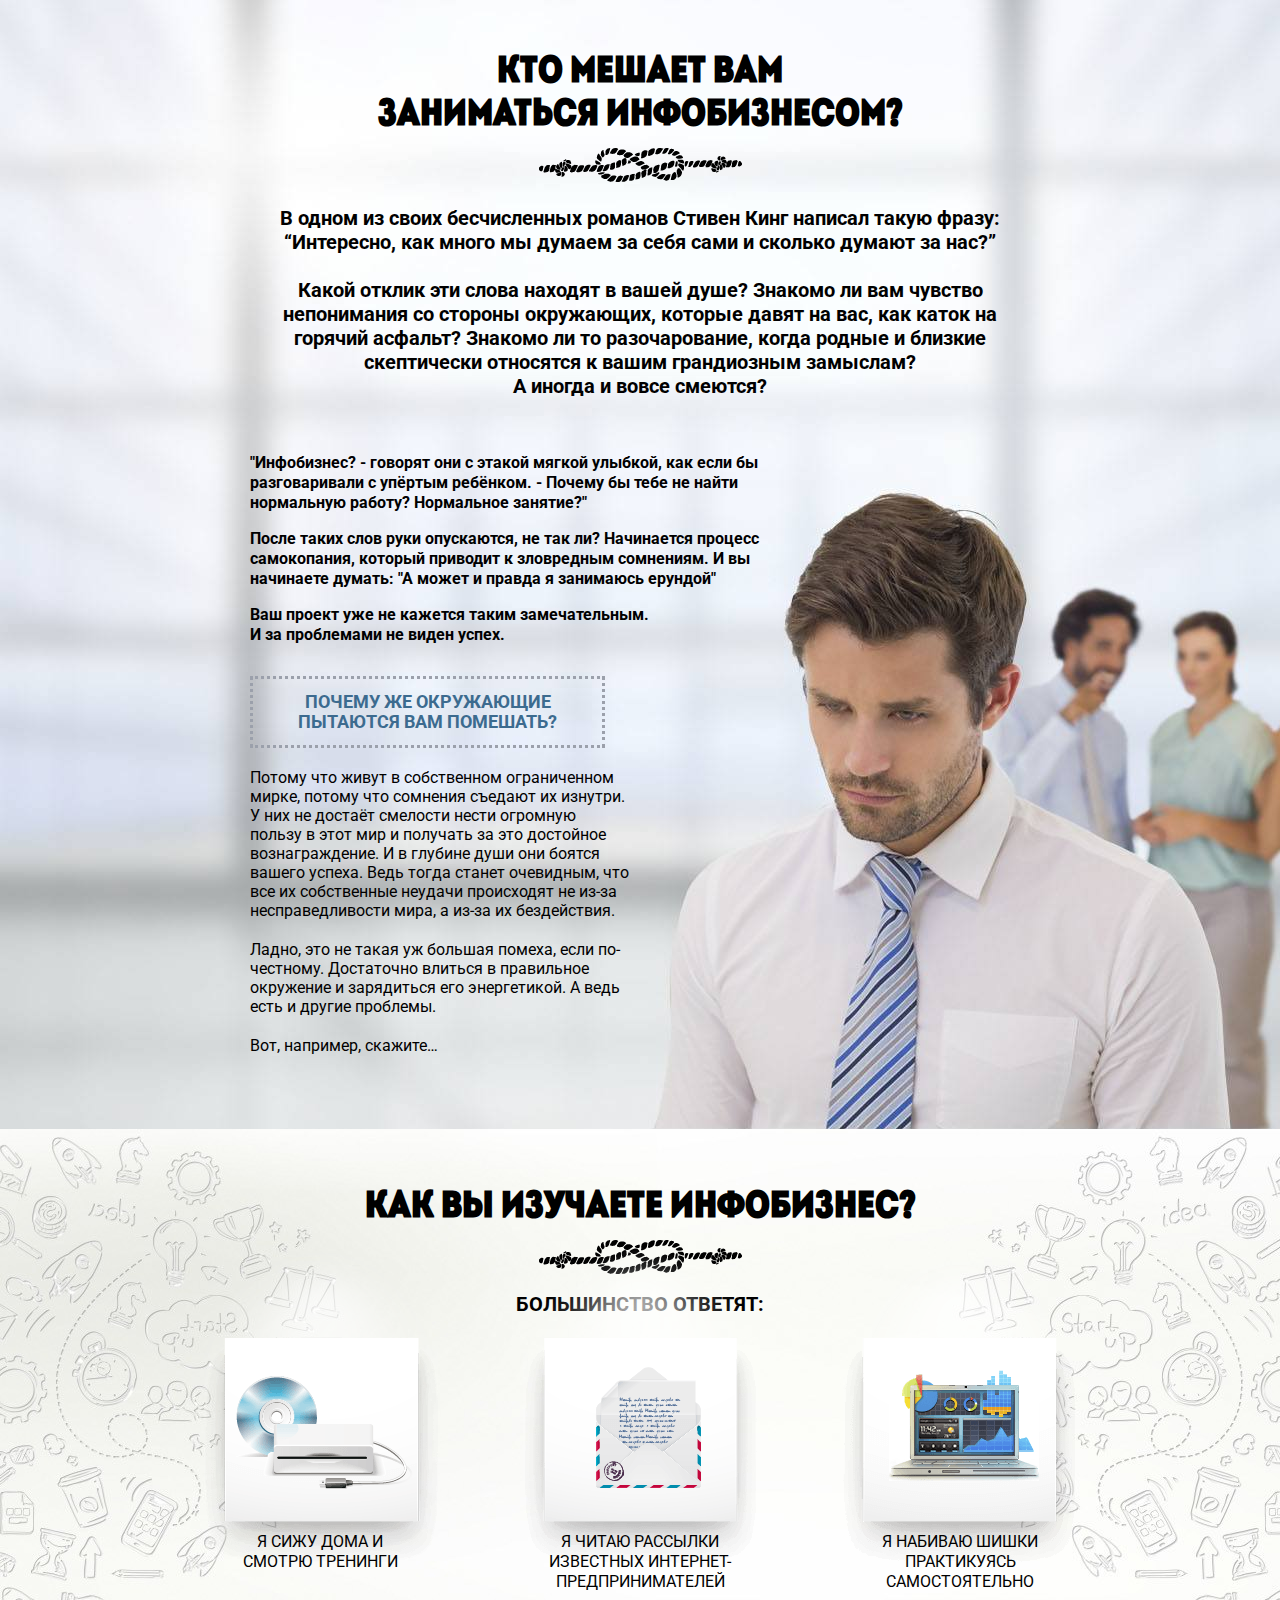
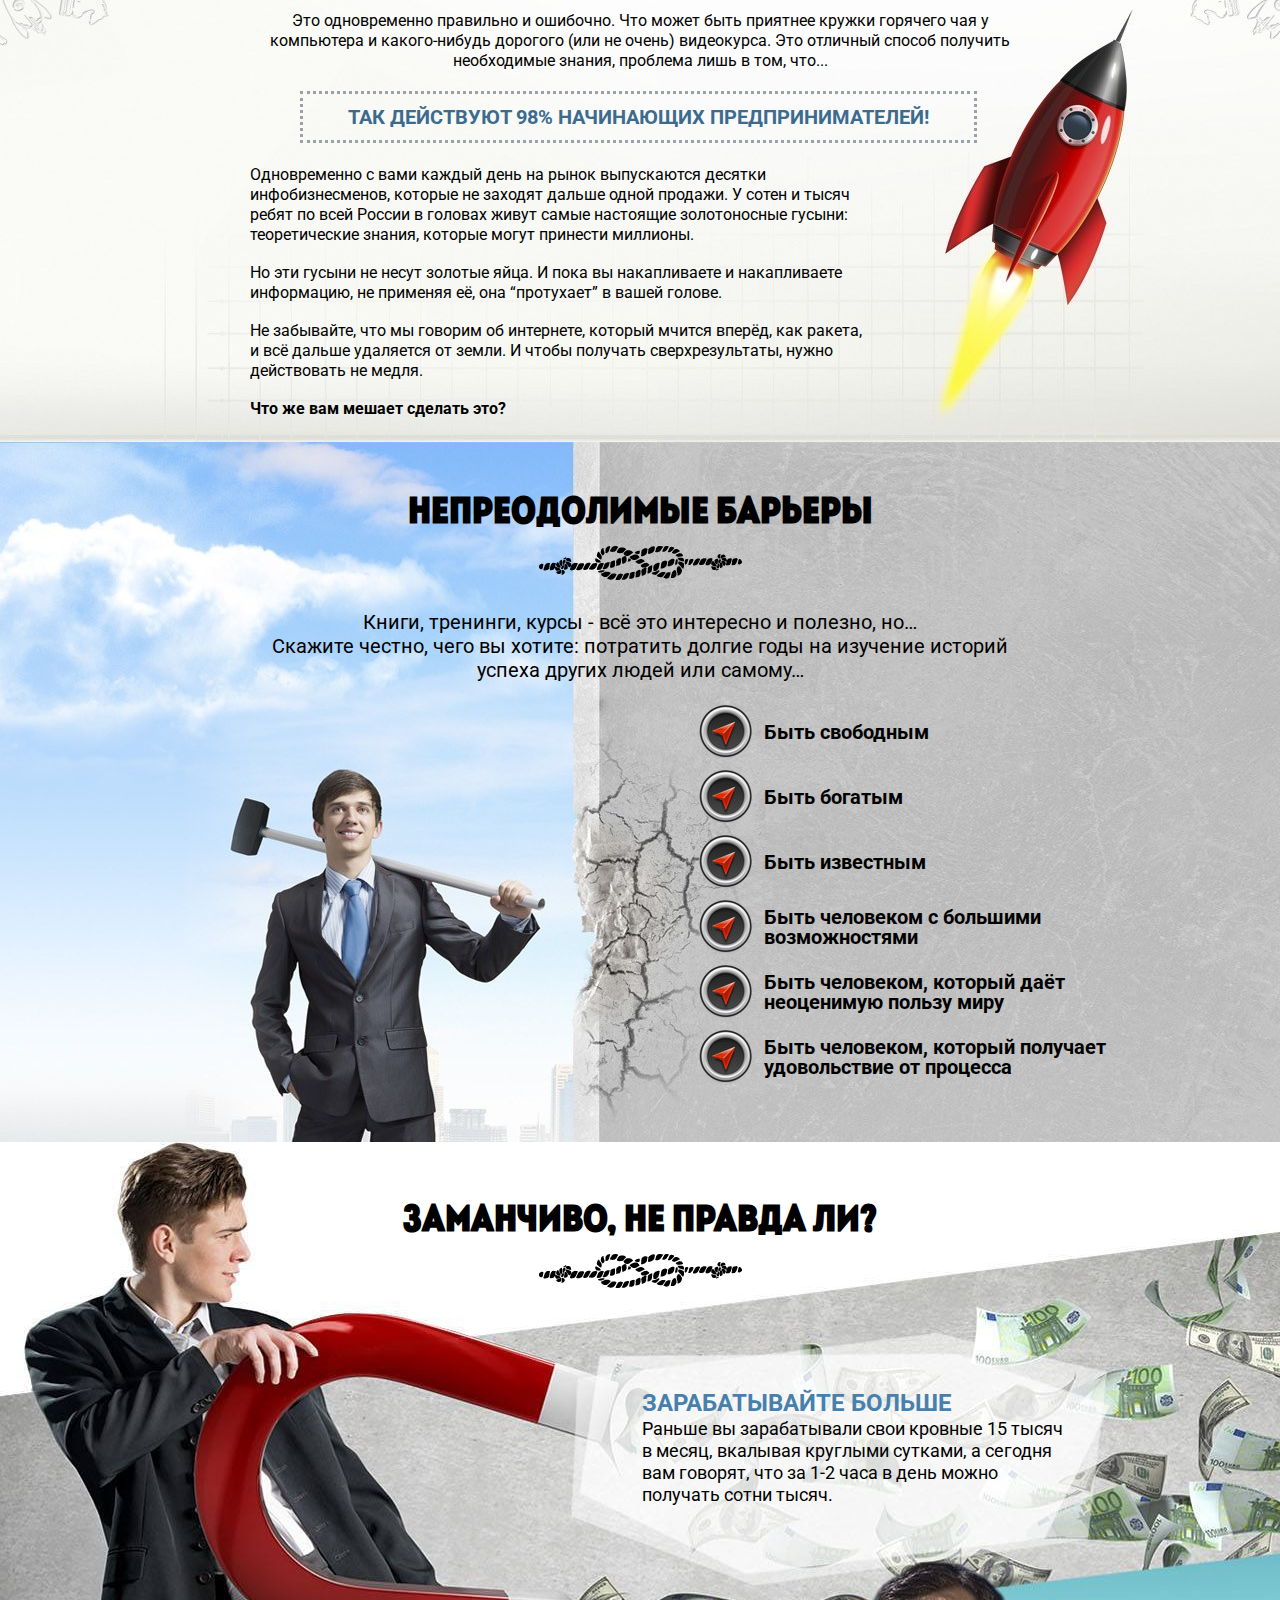
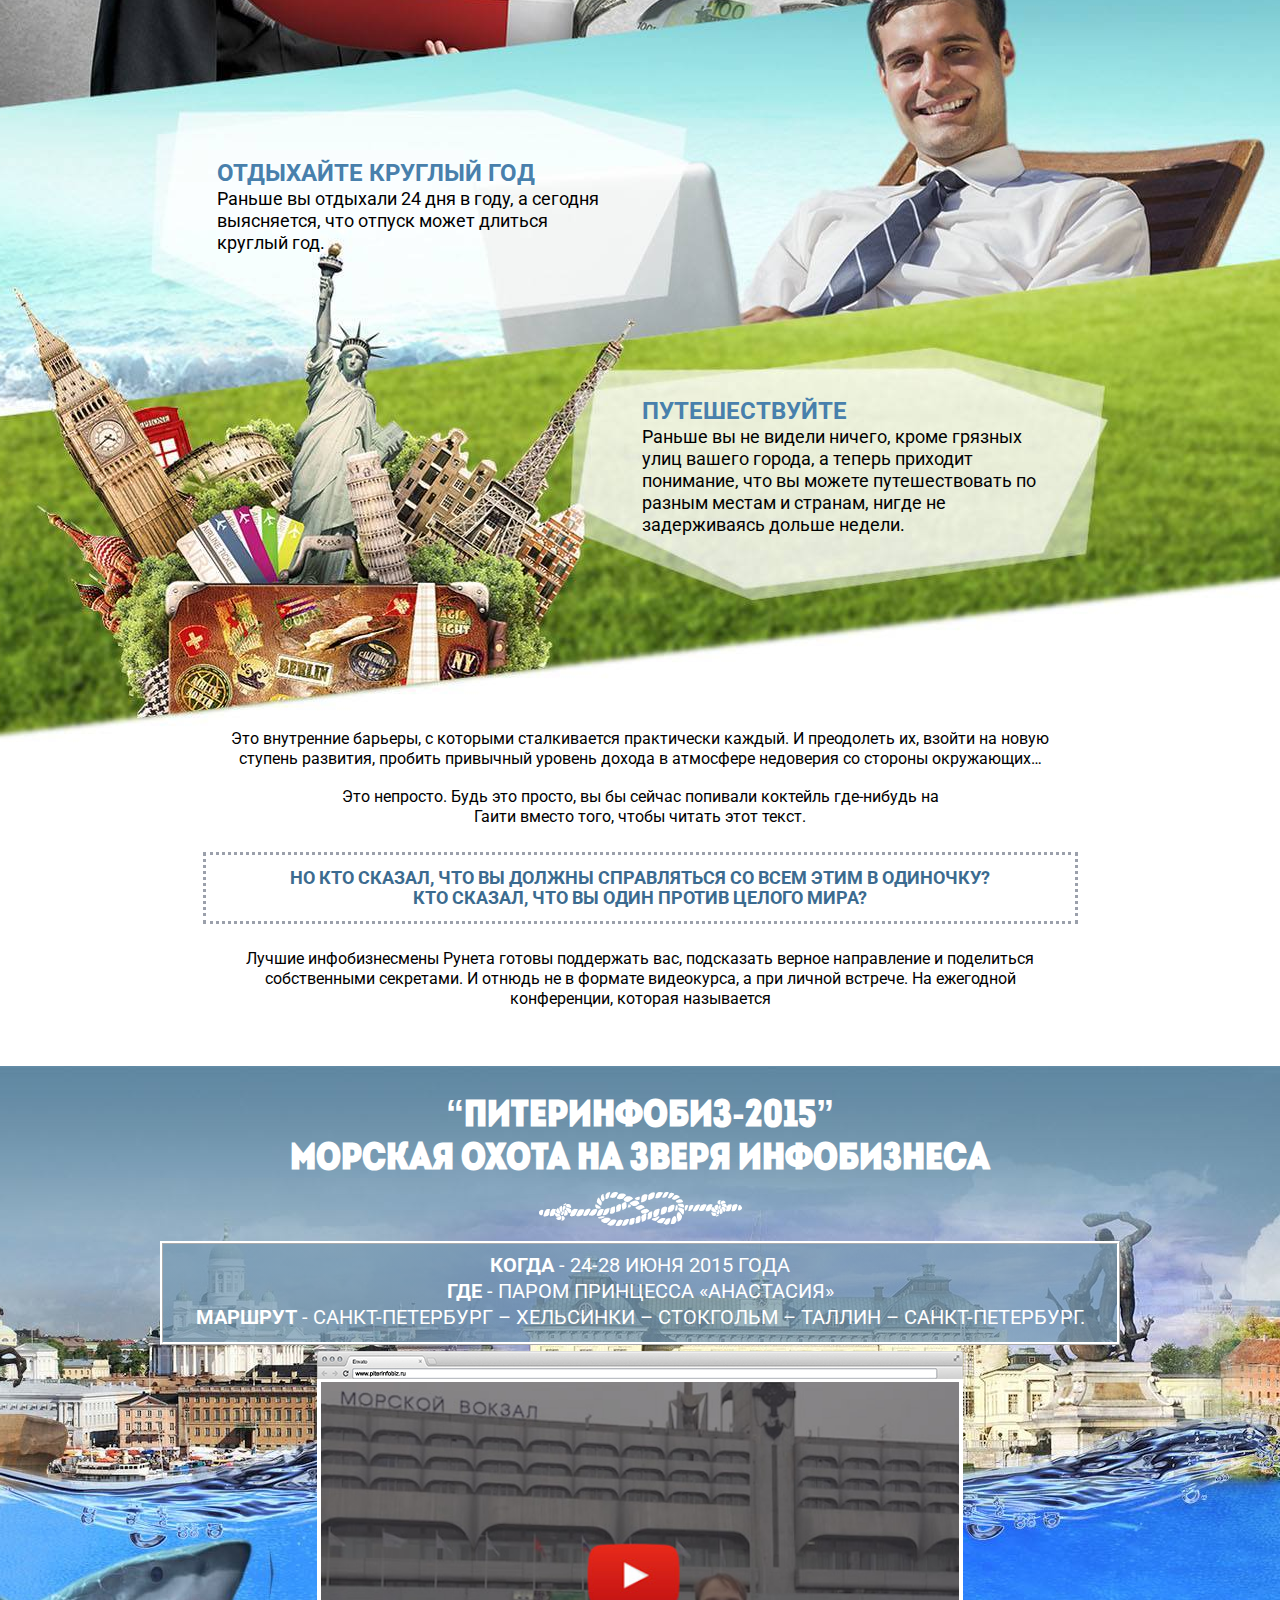
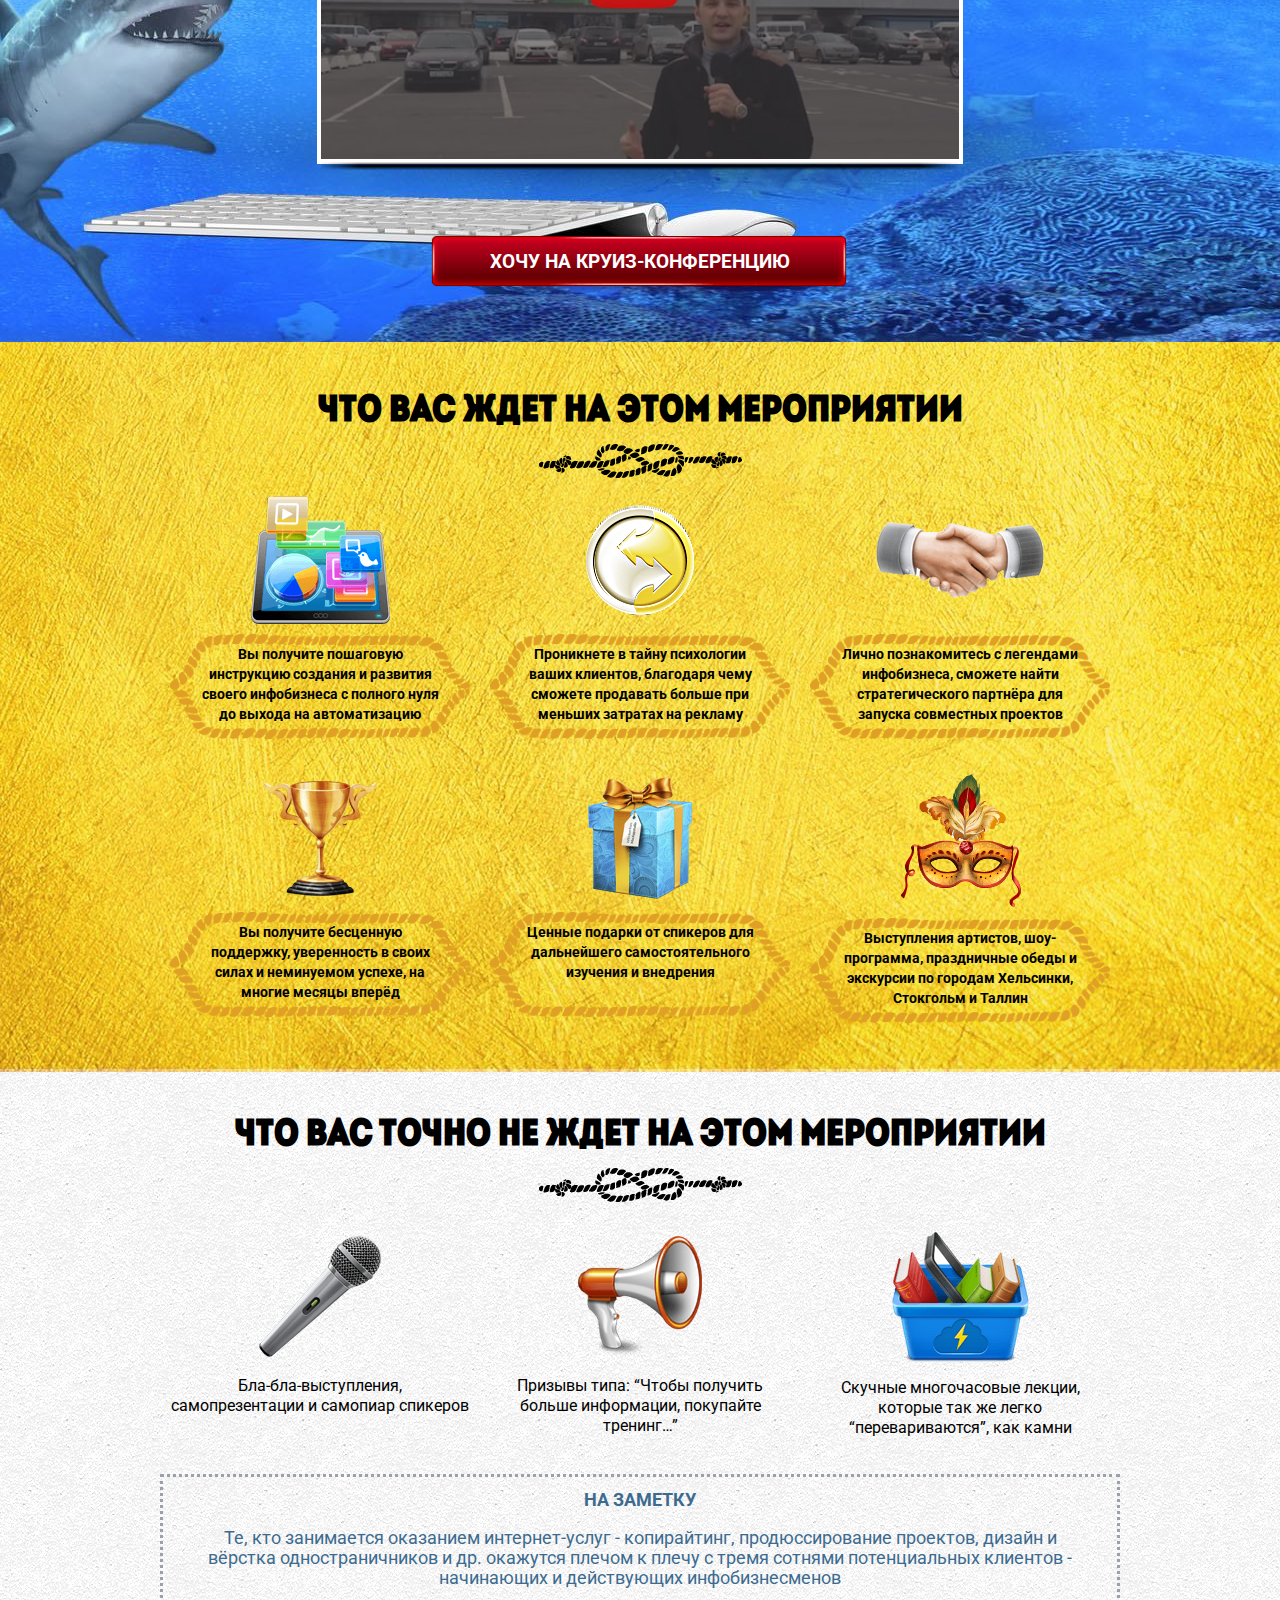
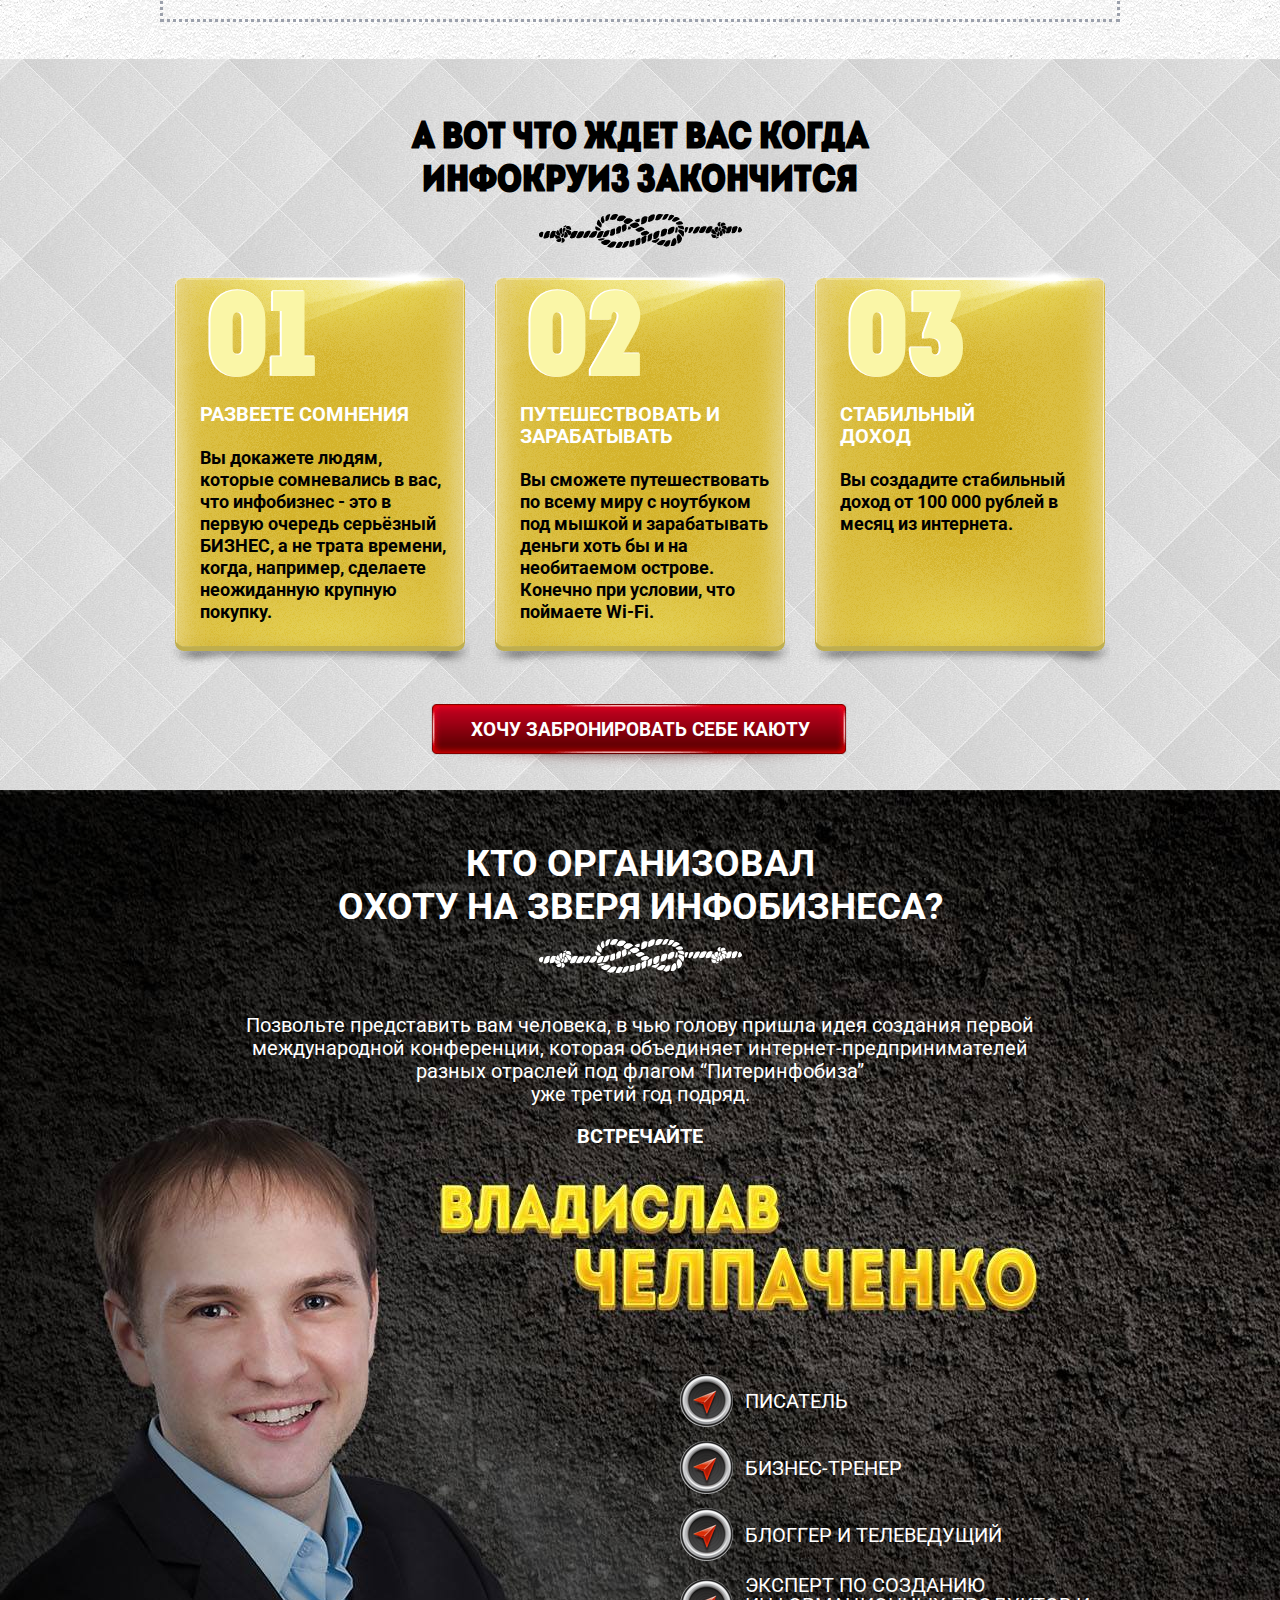
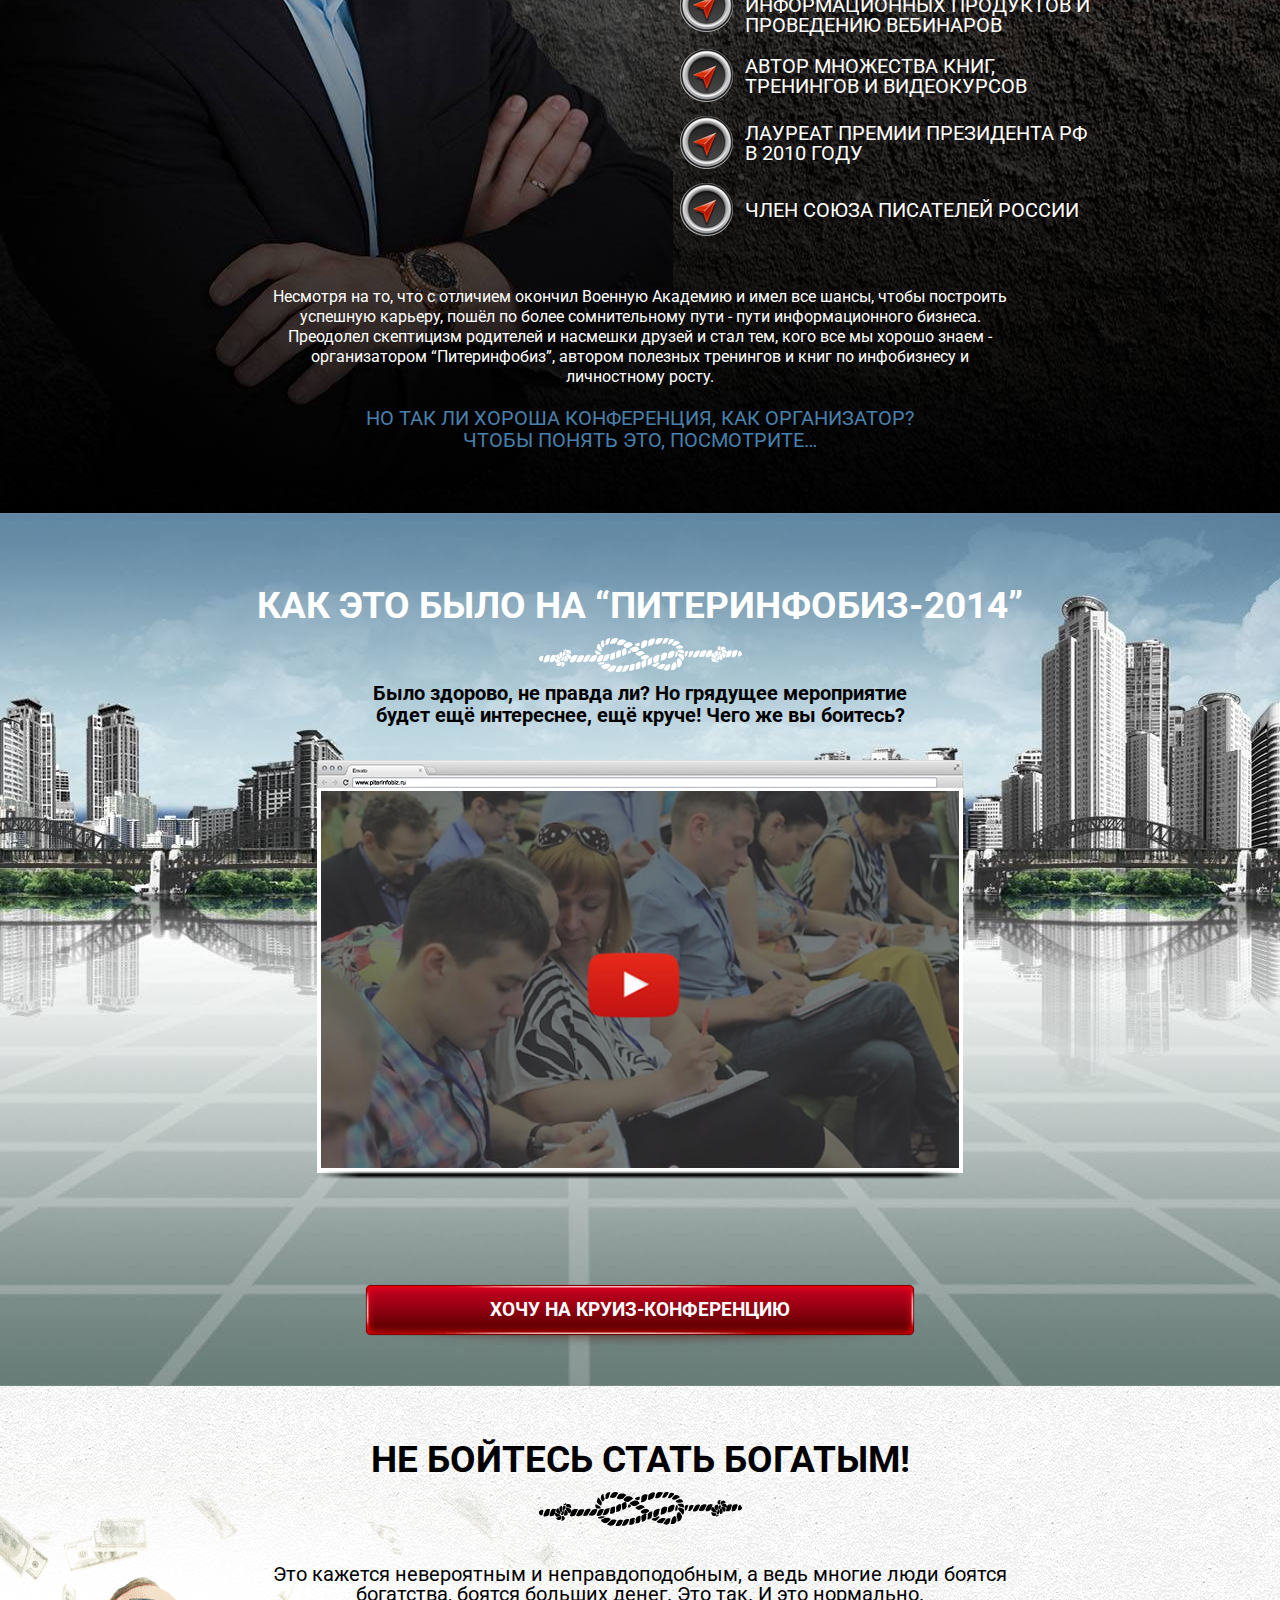
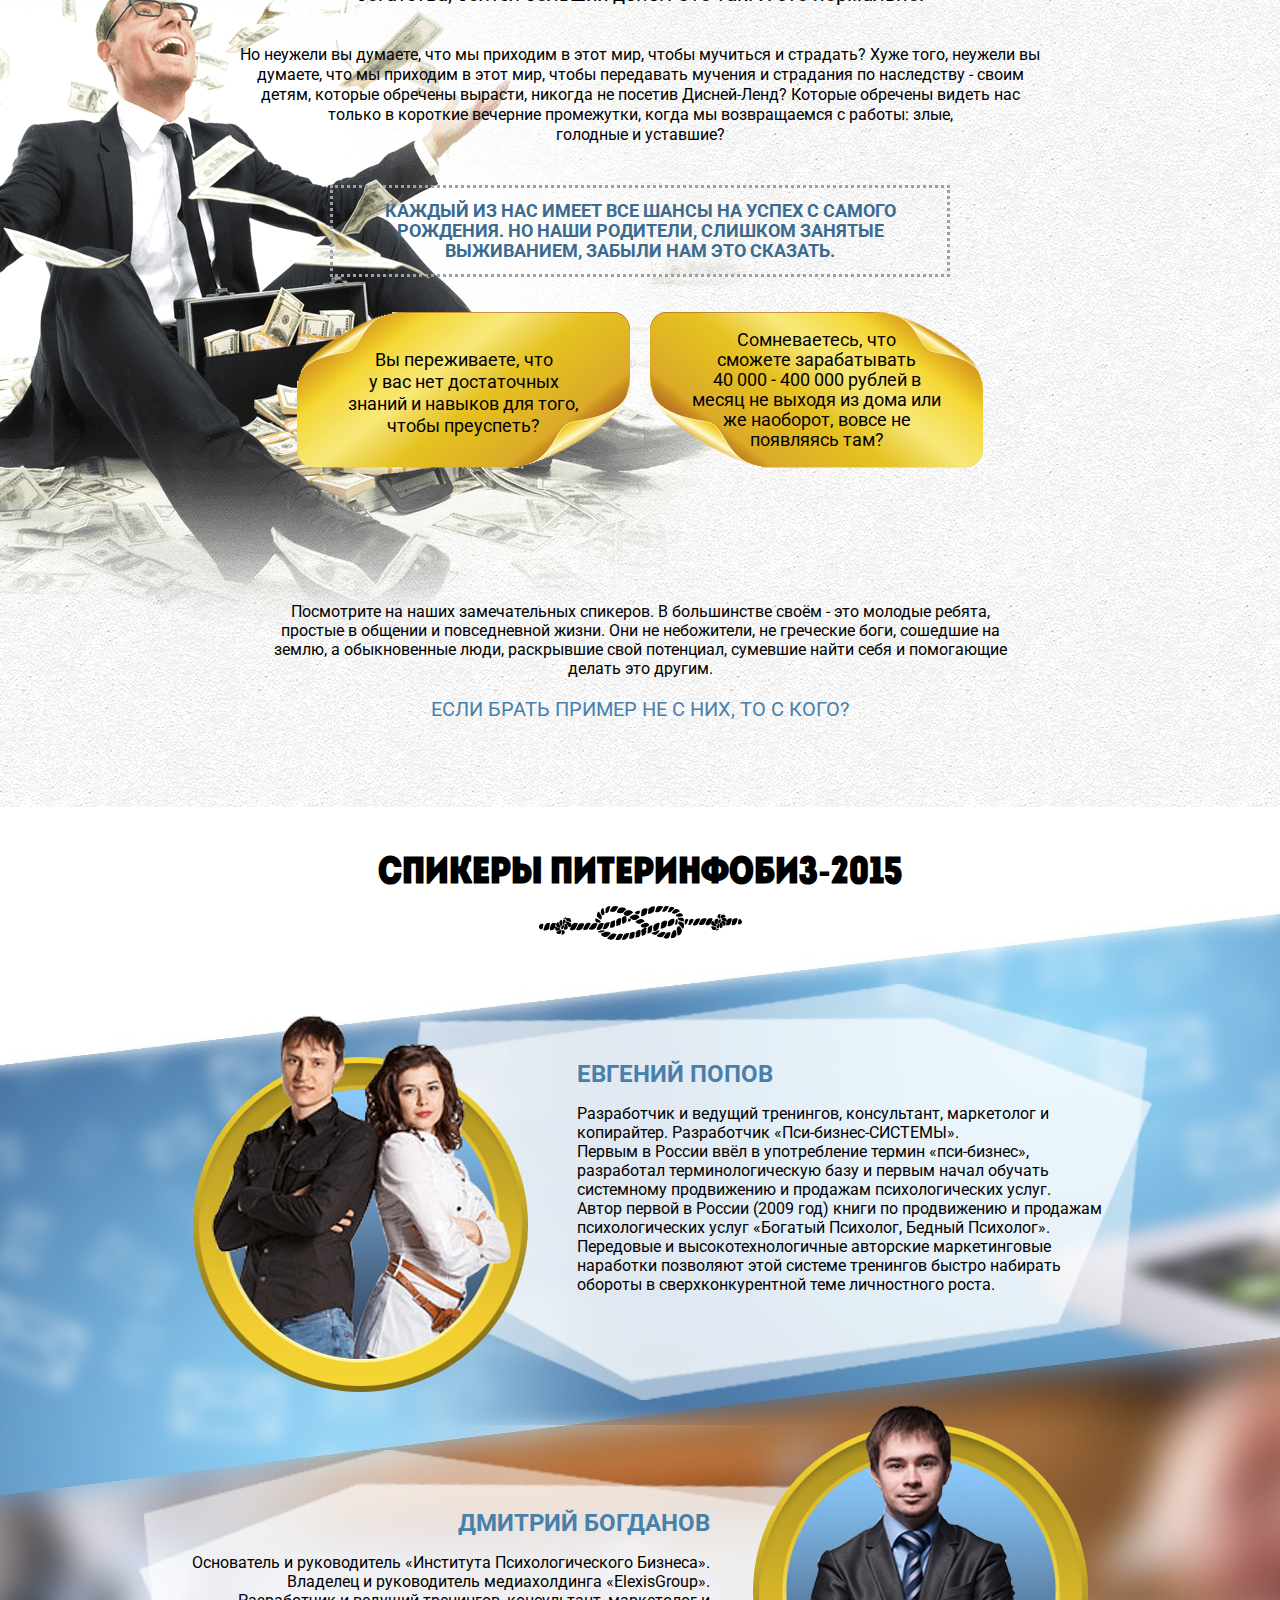
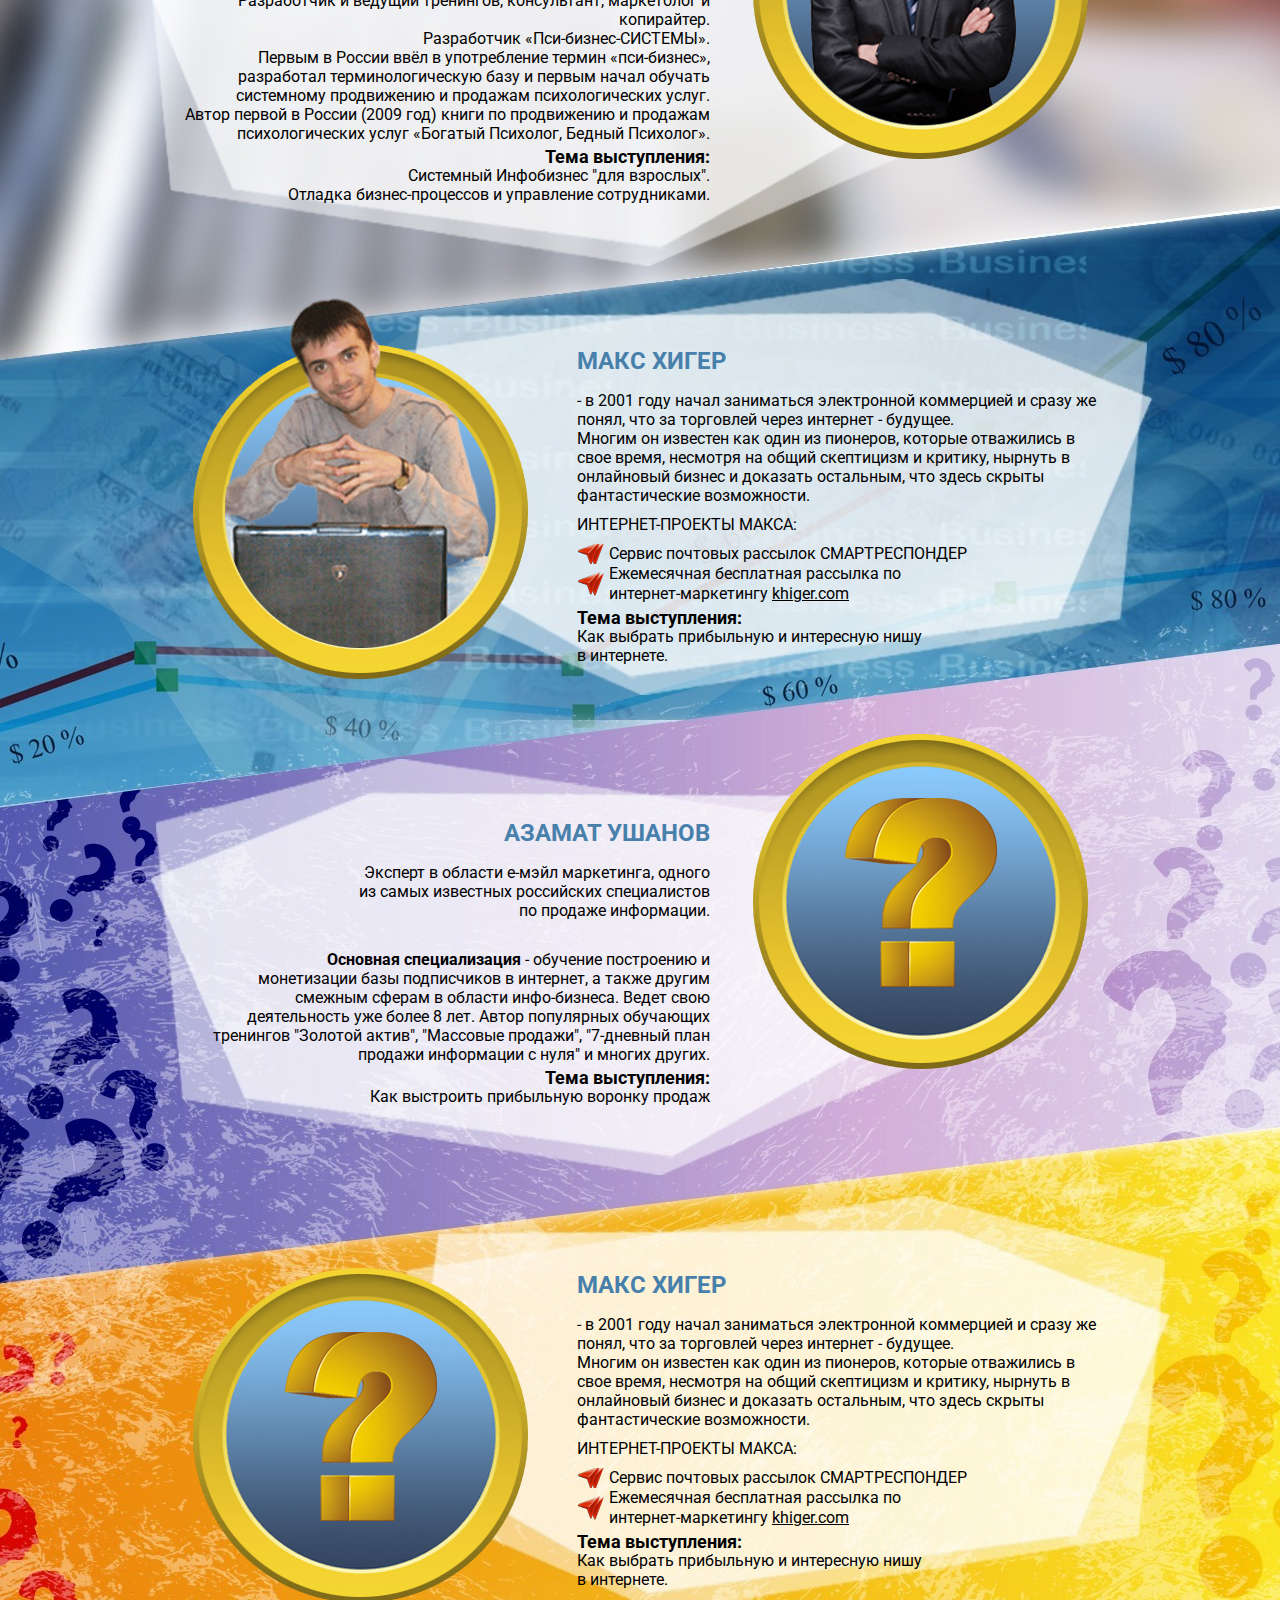
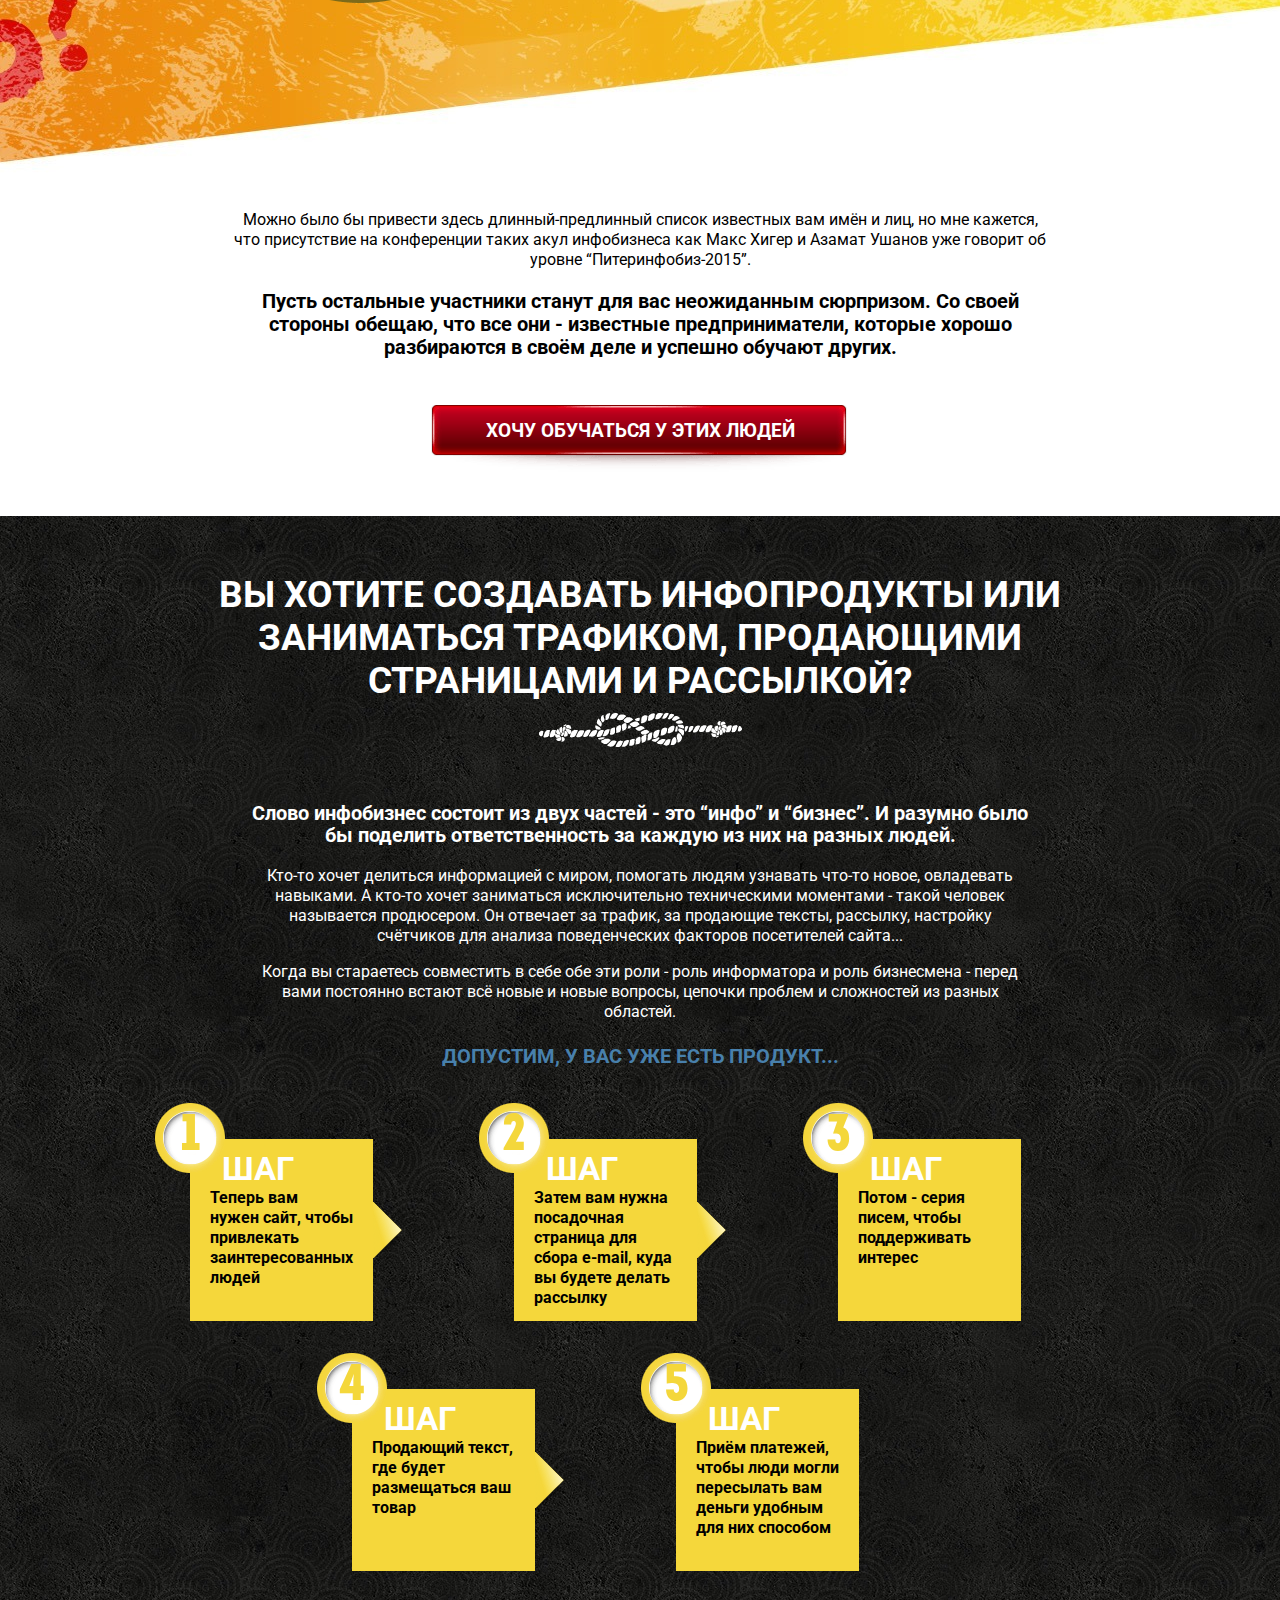
==== commit ca816d06: "PT-2015 V3" ====
--- a/index.html
+++ b/index.html
@@ -1,71 +1,46 @@
 <!doctype html>
 <html>
-  <head>
-    <meta charset="utf-8">
-    <meta http-equiv="X-UA-Compatible" content="chrome=1">
-    <title>Landing by q4dizzy</title>
+<head>
+    <meta charset="UTF-8">
+    <title>Piterinfobiz-2015</title>
+    <!--[if lt IE 9]>
+    <meta http-equiv="refresh" content="0;URL=ie.html">
+    <![endif]-->
+    <script type="text/javascript">
+        location.replace("piterinfobiz.html");
+    </script>
+</head>
+<style>
+    body {
+        background-color: #fff;
+        color: #0052FF;
+        text-align: center;
+        font-family: Arial,sans-serif;
+        font-size: 16px;
+        font-weight: bold;
+    }
 
-    <link rel="stylesheet" href="stylesheets/styles.css">
-    <link rel="stylesheet" href="stylesheets/pygment_trac.css">
-    <meta name="viewport" content="width=device-width, initial-scale=1, user-scalable=no">
-    <!--[if lt IE 9]>
-    <script src="//html5shiv.googlecode.com/svn/trunk/html5.js"></script>
-    <![endif]-->
-  </head>
-  <body>
-    <div class="wrapper">
-      <header>
-        <h1>Landing</h1>
-        <p>My landing test directory.</p>
+    a {
+        color: #000;
+        font-family: Tahoma,sans-serif;
+        font-size: 18px;
+        text-decoration: none;
+    }
 
-        <p class="view"><a href="https://github.com/q4dizzy/Landing">View the Project on GitHub <small>q4dizzy/Landing</small></a></p>
+    a:hover {
+        text-decoration: underline;
+    }
+</style>
+<body>
+<p><img src="lossy-images/piterinfobiz-main.logo.jpg" alt="Питеринфобиз"/></p>
+
+<p>Уважаемый посетитель!</p>
 
 
-        <ul>
-          <li><a href="https://github.com/q4dizzy/Landing/zipball/master">Download <strong>ZIP File</strong></a></li>
-          <li><a href="https://github.com/q4dizzy/Landing/tarball/master">Download <strong>TAR Ball</strong></a></li>
-          <li><a href="https://github.com/q4dizzy/Landing">View On <strong>GitHub</strong></a></li>
-        </ul>
-      </header>
-      <section>
-        <h3>
-<a id="welcome-to-github-pages" class="anchor" href="#welcome-to-github-pages" aria-hidden="true"><span class="octicon octicon-link"></span></a>Welcome to GitHub Pages.</h3>
-
-<p>This automatic page generator is the easiest way to create beautiful pages for all of your projects. Author your page content here using GitHub Flavored Markdown, select a template crafted by a designer, and publish. After your page is generated, you can check out the new branch:</p>
-
-<pre><code>$ cd your_repo_root/repo_name
-$ git fetch origin
-$ git checkout gh-pages
-</code></pre>
-
-<p>If you're using the GitHub for Mac, simply sync your repository and you'll see the new branch.</p>
-
-<h3>
-<a id="designer-templates" class="anchor" href="#designer-templates" aria-hidden="true"><span class="octicon octicon-link"></span></a>Designer Templates</h3>
-
-<p>We've crafted some handsome templates for you to use. Go ahead and continue to layouts to browse through them. You can easily go back to edit your page before publishing. After publishing your page, you can revisit the page generator and switch to another theme. Your Page content will be preserved if it remained markdown format.</p>
-
-<h3>
-<a id="rather-drive-stick" class="anchor" href="#rather-drive-stick" aria-hidden="true"><span class="octicon octicon-link"></span></a>Rather Drive Stick?</h3>
-
-<p>If you prefer to not use the automatic generator, push a branch named <code>gh-pages</code> to your repository to create a page manually. In addition to supporting regular HTML content, GitHub Pages support Jekyll, a simple, blog aware static site generator written by our own Tom Preston-Werner. Jekyll makes it easy to create site-wide headers and footers without having to copy them across every page. It also offers intelligent blog support and other advanced templating features.</p>
-
-<h3>
-<a id="authors-and-contributors" class="anchor" href="#authors-and-contributors" aria-hidden="true"><span class="octicon octicon-link"></span></a>Authors and Contributors</h3>
-
-<p>You can <a href="https://github.com/blog/821" class="user-mention">@mention</a> a GitHub username to generate a link to their profile. The resulting <code>&lt;a&gt;</code> element will link to the contributor's GitHub Profile. For example: In 2007, Chris Wanstrath (<a href="https://github.com/defunkt" class="user-mention">@defunkt</a>), PJ Hyett (<a href="https://github.com/pjhyett" class="user-mention">@pjhyett</a>), and Tom Preston-Werner (<a href="https://github.com/mojombo" class="user-mention">@mojombo</a>) founded GitHub.</p>
-
-<h3>
-<a id="support-or-contact" class="anchor" href="#support-or-contact" aria-hidden="true"><span class="octicon octicon-link"></span></a>Support or Contact</h3>
-
-<p>Having trouble with Pages? Check out the documentation at <a href="https://help.github.com/pages">https://help.github.com/pages</a> or contact <a href="mailto:support@github.com">support@github.com</a> and we’ll help you sort it out.</p>
-      </section>
-      <footer>
-        <p>This project is maintained by <a href="https://github.com/q4dizzy">q4dizzy</a></p>
-        <p><small>Hosted on GitHub Pages &mdash; Theme by <a href="https://github.com/orderedlist">orderedlist</a></small></p>
-      </footer>
-    </div>
-    <script src="javascripts/scale.fix.js"></script>
-    
-  </body>
+<p>Для правильной работы сайта и удобства необходимо включить
+    <a href="http://www.enable-javascript.com/ru/" title="http://www.enable-javascript.com/ru/" target="_blank">
+        Javascript !
+    </a> в вашем браузере.
+</p>
+</body>
 </html>